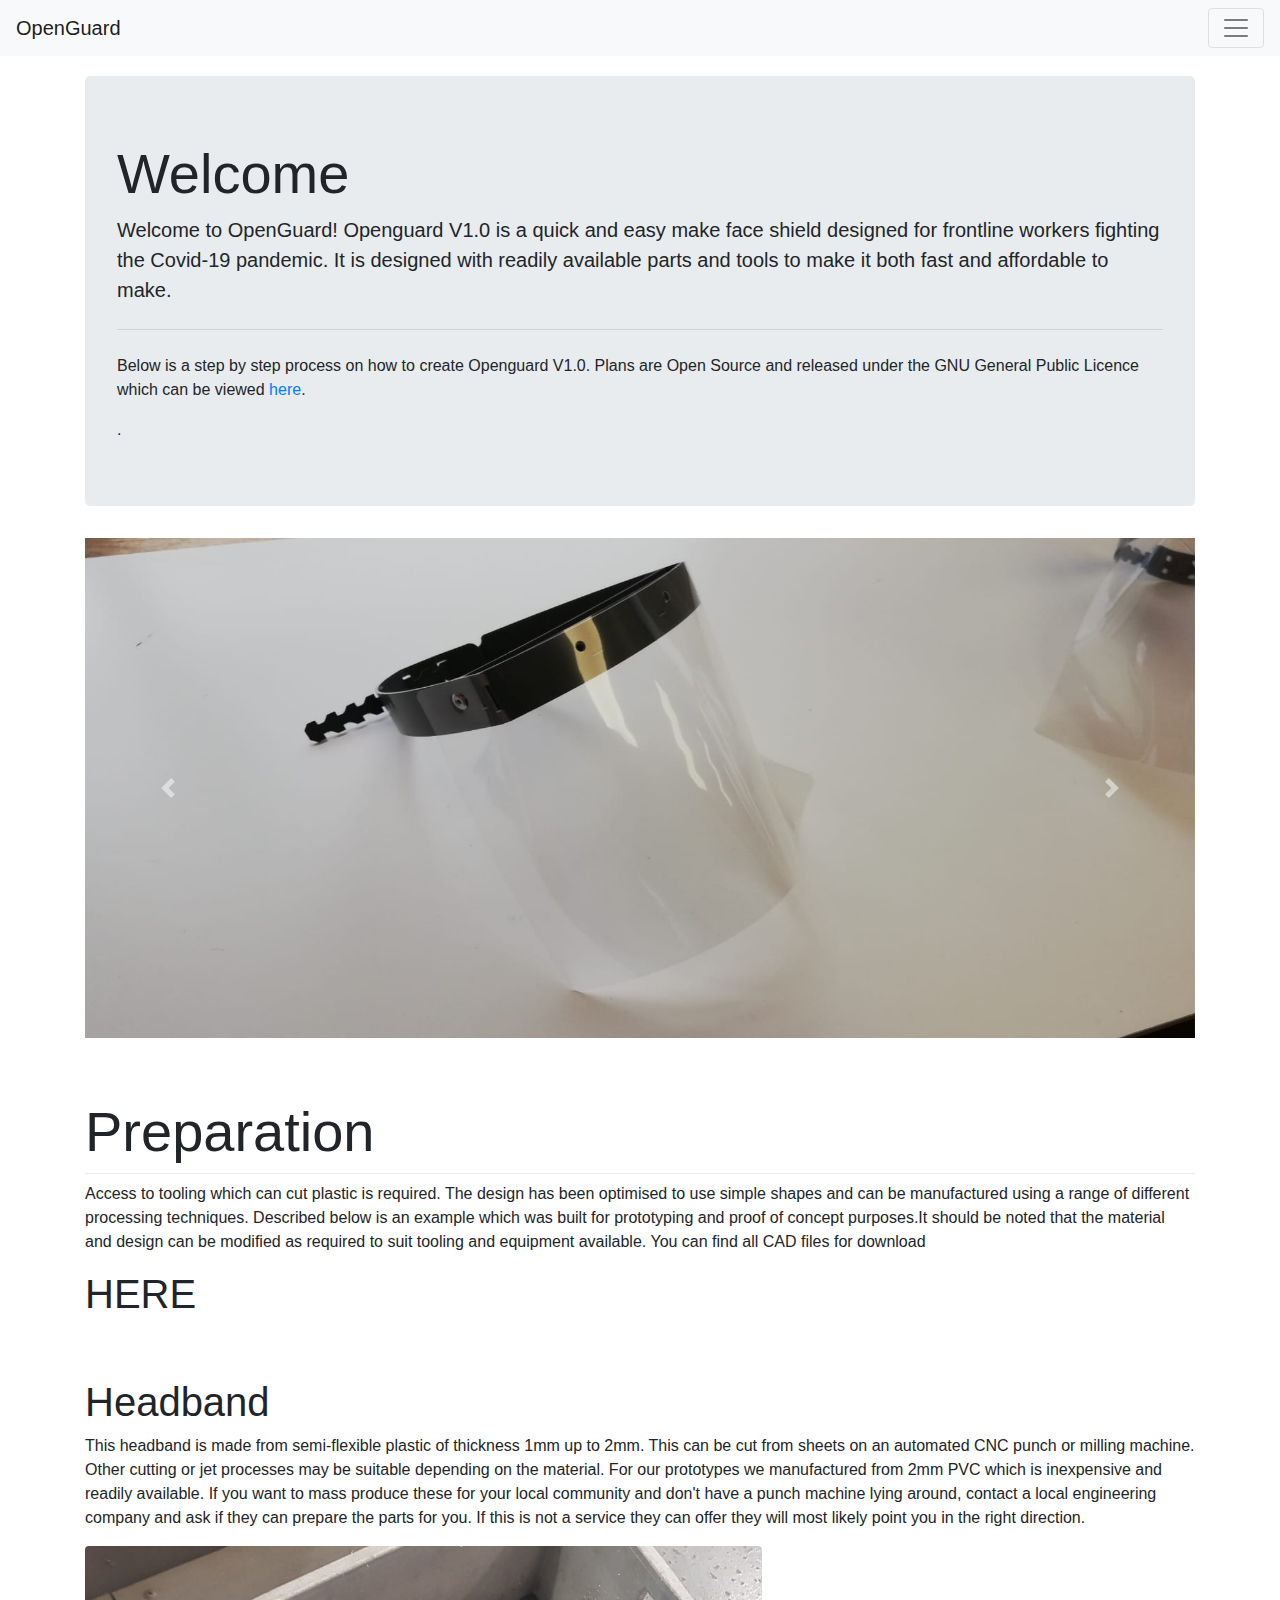
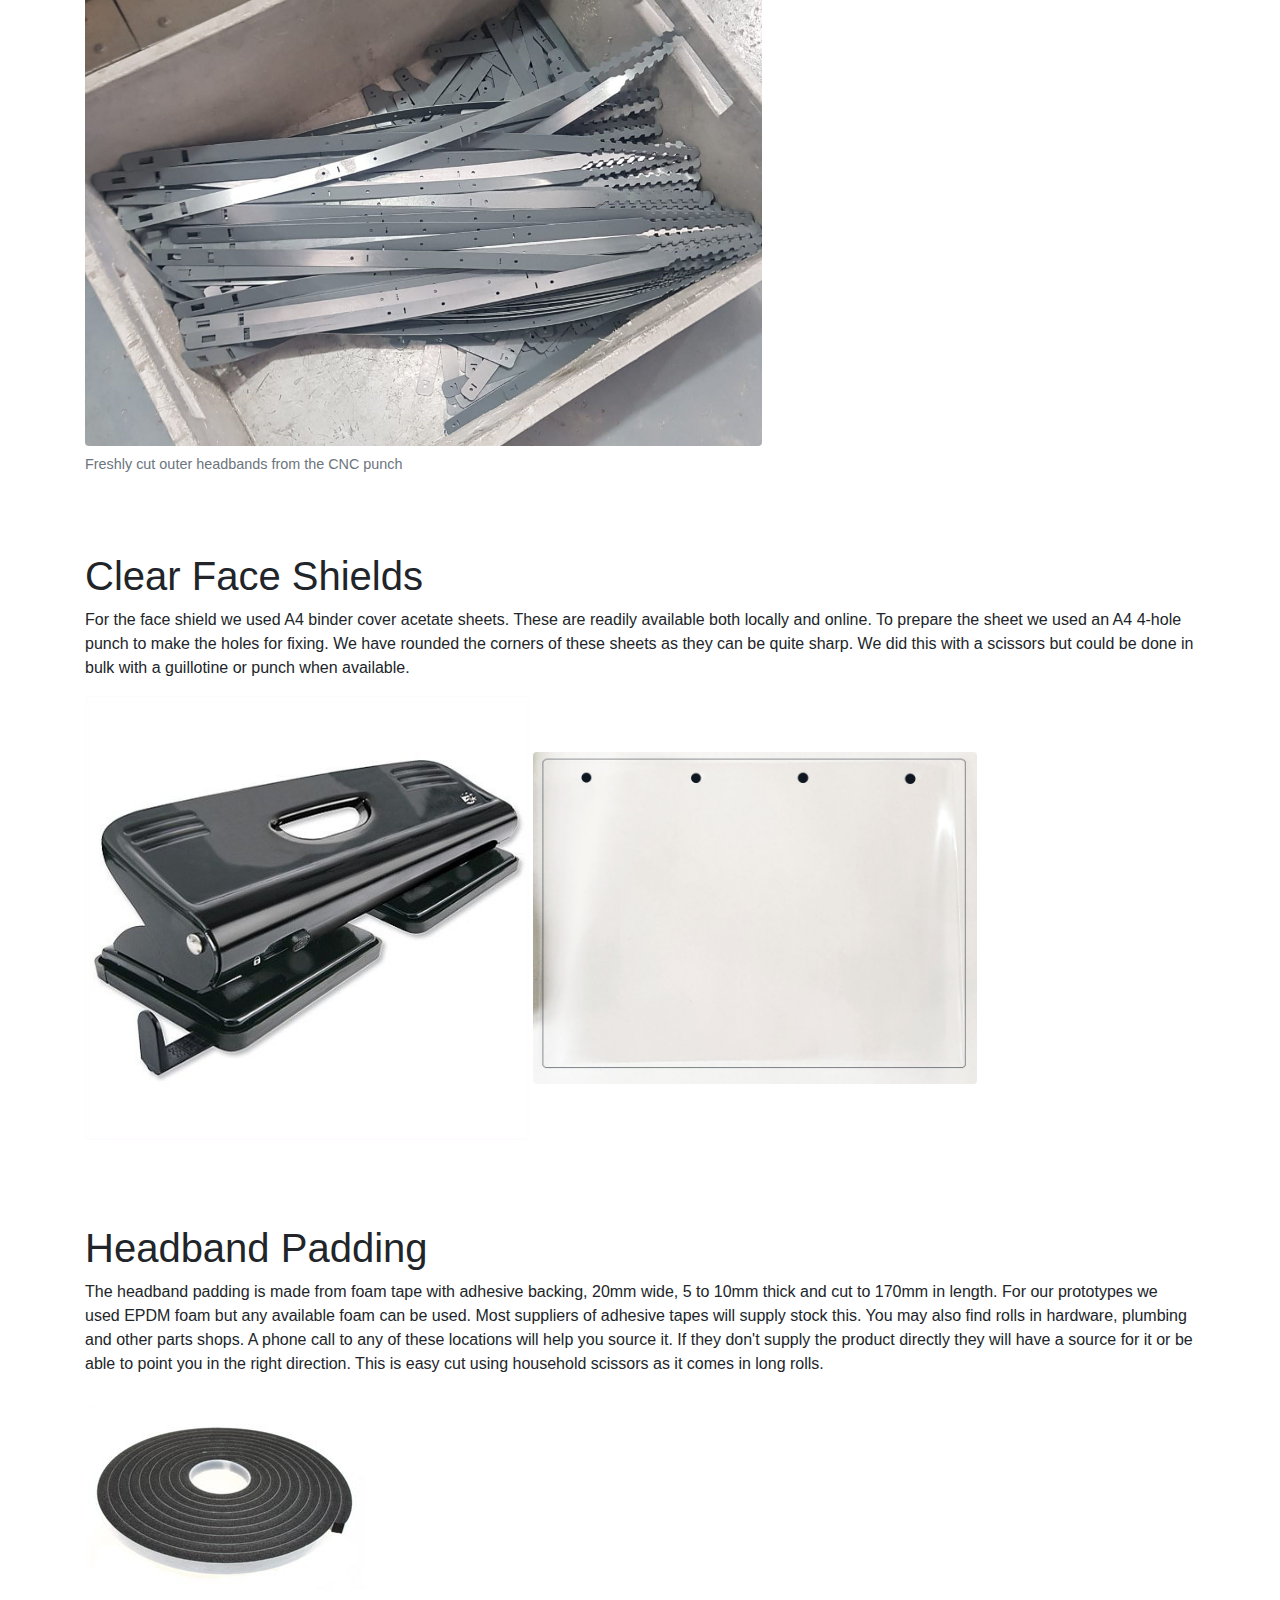
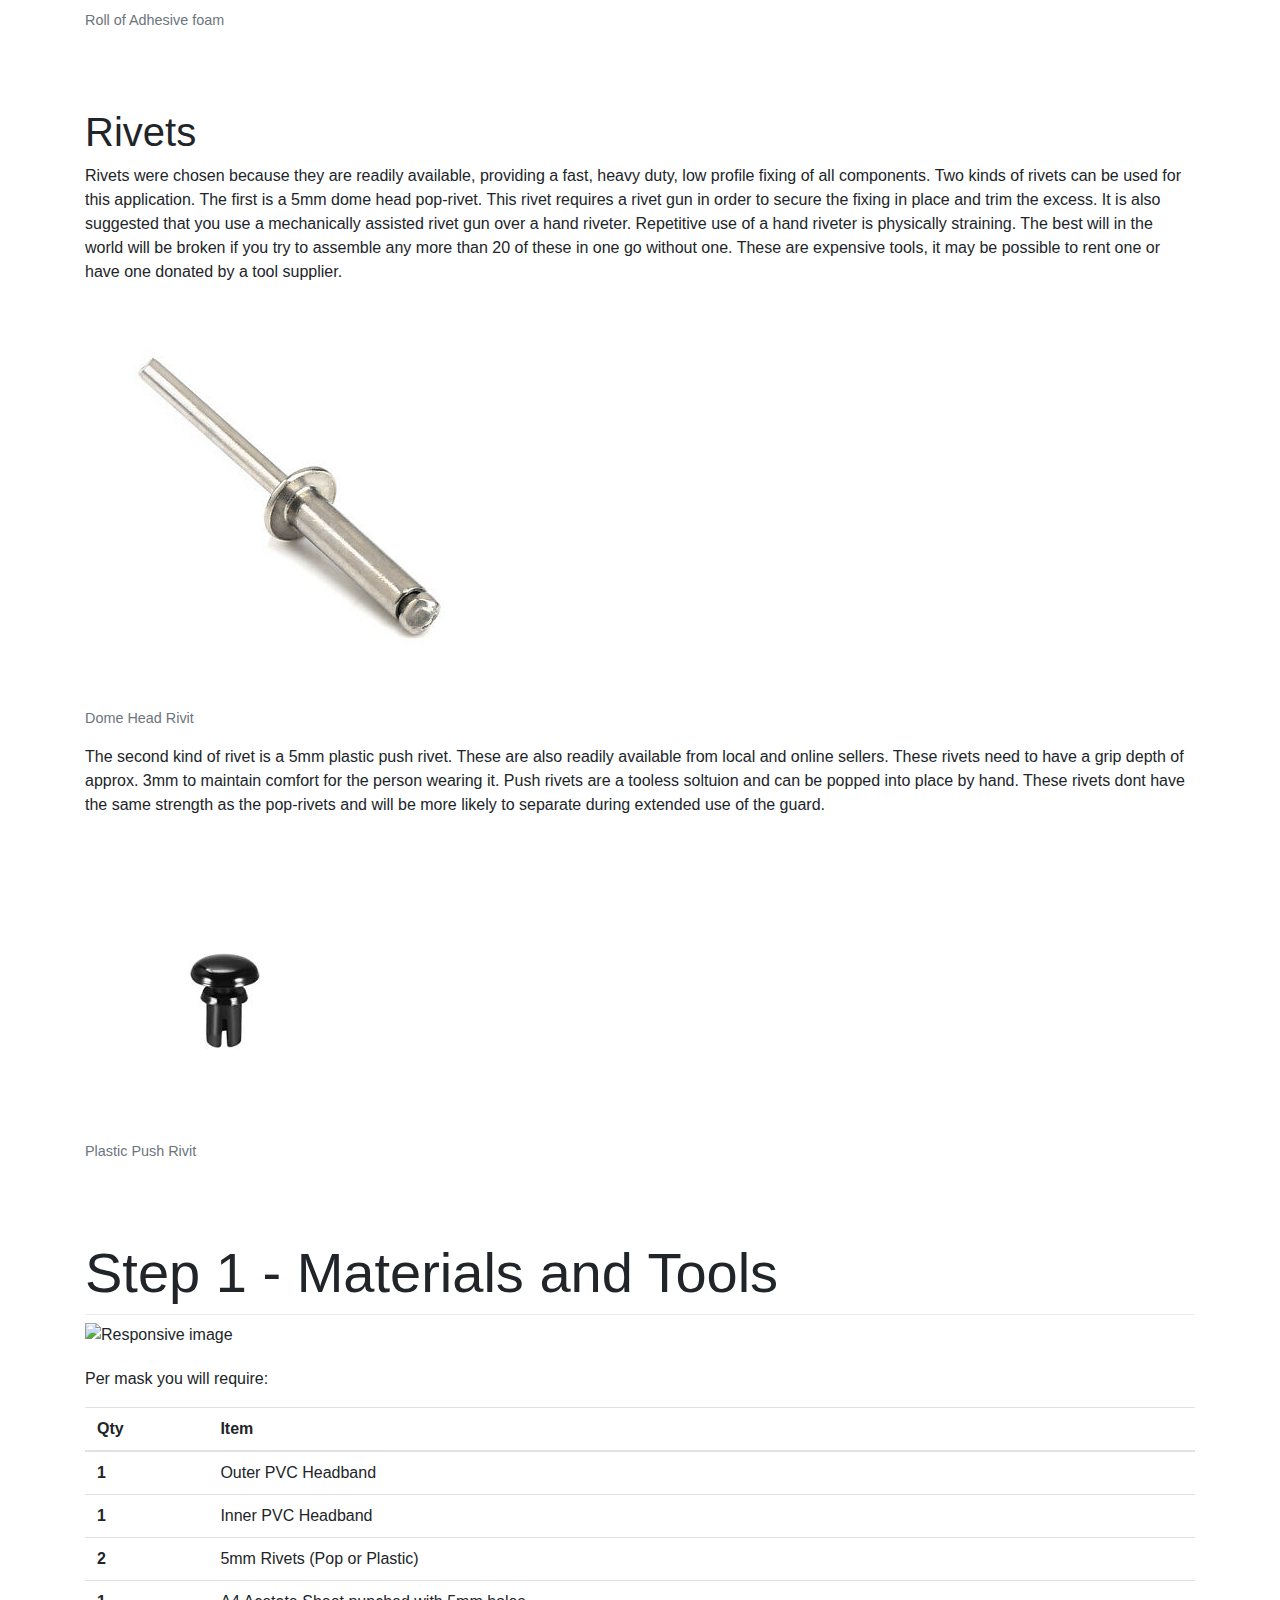
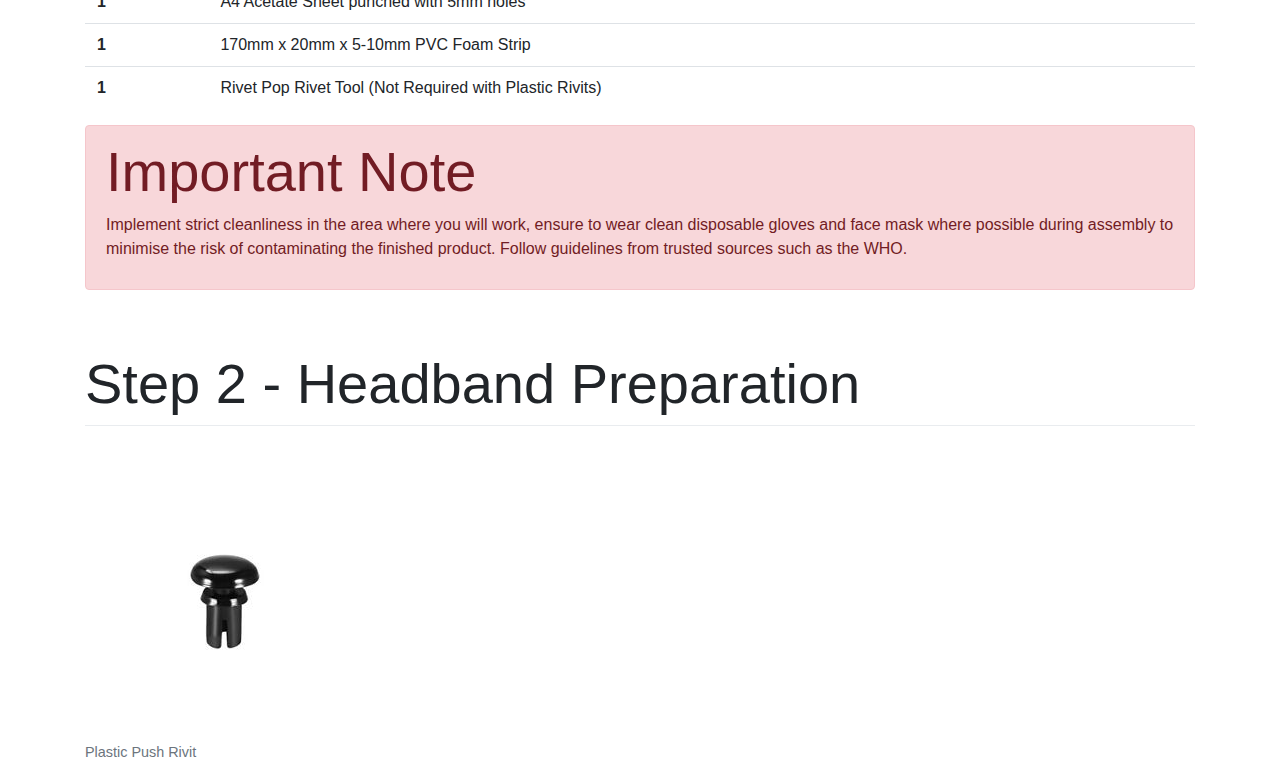
==== index.html @ 8d9a4591 "Cleanup of code and added copyright" ====
<html>

<head>
  <link rel="stylesheet" href="https://stackpath.bootstrapcdn.com/bootstrap/4.3.1/css/bootstrap.min.css"
    integrity="sha384-ggOyR0iXCbMQv3Xipma34MD+dH/1fQ784/j6cY/iJTQUOhcWr7x9JvoRxT2MZw1T" crossorigin="anonymous">
  <link rel="stylesheet" href="style.css">
  <title>OpenGuard.org - Free, No Restriction designs to assist the combat of Covid-19</title>
</head>

<body>
  <!-- NavBar -->

  <nav class="navbar navbar-light bg-light">
    <span class="navbar-brand mb-0 h1">OpenGuard</span>


    <button class="navbar-toggler" type="button" data-toggle="collapse" data-target="#navbarNavAltMarkup"
      aria-controls="navbarNavAltMarkup" aria-expanded="false" aria-label="Toggle navigation">
      <span class="navbar-toggler-icon"></span>
    </button>
    <div class="collapse navbar-collapse" id="navbarNavAltMarkup">
      <div class="navbar-nav">
        <a class="nav-item nav-link active" href="index.html">Home <span class="sr-only">(current)</span></a>
        <a class="nav-item nav-link" href="contact.html">Contact</a>
      </div>
    </div>
  </nav>

  <div class="container">
    <!-- Jumbotron -->
    <div class="jumbotron">
      <h1 class="display-4">Welcome</h1>
      <p class="lead">Welcome to OpenGuard! Openguard V1.0 is a quick and easy make face shield designed for frontline
        workers fighting the Covid-19 pandemic. It is designed with readily available parts and tools to make it both
        fast and affordable to make.
      </p>
      <hr class="my-4">
      <p>Below is a step by step process on how to create Openguard V1.0. Plans are Open Source and released under the
        GNU General Public Licence which can be viewed <a href="https://www.gnu.org/licenses/gpl-3.0.html"
          target="_blank">here</a>.</p>.
    </div>
    <div>
      <div id="carouselControls" class="carousel slide" data-ride="carousel">
        <div class="carousel-inner">
          <div class="carousel-item active">
            <img src="/images/real-1.jpeg" class="d-block w-100" alt="mask front viewed">
          </div>
          <div class="carousel-item">
            <img src="images/real-2.jpeg" class="d-block w-100" alt="mask multiple">
          </div>
          <div class="carousel-item">
            <img src="images/real-3.jpeg" class="d-block w-100" alt="mask face down">
          </div>
        </div>
        <a class="carousel-control-prev" href="#carouselControls" role="button" data-slide="prev">
          <span class="carousel-control-prev-icon" aria-hidden="true"></span>
          <span class="sr-only">Previous</span>
        </a>
        <a class="carousel-control-next" href="#carouselControls" role="button" data-slide="next">
          <span class="carousel-control-next-icon" aria-hidden="true"></span>
          <span class="sr-only">Next</span>
        </a>
      </div>
    </div>


    <div>
      <h1 class="display-4 step">Preparation</h1>
      <div class="dropdown-divider"></div>
      <p>Access to tooling which can cut plastic is required. The design has been optimised to use simple shapes and can
        be manufactured using a range of different processing techniques. Described below is an example which was built
        for prototyping and proof of concept purposes.It should be noted that the material and design can be modified as
        required to suit tooling and equipment available. You can find all CAD files for download <h1>HERE</h1>
      </p>


      <!-- PVC Headband Start -->
      <h1 class="display-5 step">Headband</h1>

      <p>This headband is made from semi-flexible plastic of thickness 1mm up to 2mm. This can be cut from sheets on an
        automated CNC punch or milling machine. Other cutting or jet processes may be suitable depending on the
        material. For our prototypes we manufactured from 2mm PVC which is inexpensive and readily available. If you
        want to mass produce these for your local community and don't have a punch machine lying around, contact a local
        engineering company and ask if they can prepare the parts for you. If this is not a service they can offer they
        will most likely point you in the right direction.</p>


      <figure class="figure">
        <img src="images/image6.jpg" class="figure-img img-fluid rounded"
          alt="Freshly cut outer headbands from the CNC punch">
        <figcaption class="figure-caption">Freshly cut outer headbands from the CNC punch</figcaption>
      </figure>
      <!-- PVC Headband End -->

      <!-- Face Shields -->
      <h1 class="display-5 step">Clear Face Shields</h1>

      <p>For the face shield we used A4 binder cover acetate sheets. These are readily available both locally and
        online. To prepare the sheet we used an A4 4-hole punch to make the holes for fixing. We have rounded the
        corners of these sheets as they can be quite sharp. We did this with a scissors but could be done in bulk with a
        guillotine or punch when available.</p>


      <figure class="figure">
        <img src="images/image14.jpg" class="figure-img img-fluid rounded img-shrink"
          alt="Freshly cut outer headbands from the CNC punch">
        <img src="images/image5.jpg" class="figure-img img-fluid img-shrink rounded">
        <figcaption class="figure-caption"></figcaption>
      </figure>

      <!-- Face Shelds End -->

      <!-- Headband Padding Start-->
      <h1 class="display-5 step">Headband Padding</h1>

      <p>The headband padding is made from foam tape with adhesive backing, 20mm wide, 5 to 10mm thick and cut to 170mm
        in length. For our prototypes we used EPDM foam but any available foam can be used. Most suppliers of adhesive
        tapes will supply stock this. You may also find rolls in hardware, plumbing and other parts shops. A phone call
        to any of these locations will help you source it. If they don't supply the product directly they will have a
        source for it or be able to point you in the right direction. This is easy cut using household scissors as it
        comes in long rolls.
      </p>


      <figure class="figure">
        <img src="images/image8.jpg" class="figure-img img-fluid rounded" alt="Sample roll of foam">
        <figcaption class="figure-caption">Roll of Adhesive foam</figcaption>
      </figure>


      <!-- Headband Paddding End -->

      <!-- Rivet Start -->
      <h1 class="display-5 step">Rivets</h1>

      <p>Rivets were chosen because they are readily available, providing a fast, heavy duty, low profile fixing of all
        components. Two kinds of rivets can be used for this application. The first is a 5mm dome head pop-rivet. This
        rivet requires a rivet gun in order to secure the fixing in place and trim the excess. It is also suggested that
        you use a mechanically assisted rivet gun over a hand riveter. Repetitive use of a hand riveter is physically
        straining. The best will in the world will be broken if you try to assemble any more than 20 of these in one go
        without one. These are expensive tools, it may be possible to rent one or have one donated by a tool supplier.
      </p>


      <figure class="figure">
        <img src="images/image13.png" class="figure-img img-fluid rounded" alt="Dome Head Rivit">
        <figcaption class="figure-caption">Dome Head Rivit</figcaption>
      </figure>

      <p>The second kind of rivet is a 5mm plastic push rivet. These are also readily available from local and online
        sellers. These rivets need to have a grip depth of approx. 3mm to maintain comfort for the person wearing it.
        Push rivets are a tooless soltuion and can be popped into place by hand. These rivets dont have the same
        strength as the pop-rivets and will be more likely to separate during extended use of the guard.
      </p>

      <figure class="figure">
        <img src="images/image11.png" class="figure-img img-fluid rounded" alt="Plastic Push Rivit">
        <figcaption class="figure-caption">Plastic Push Rivit</figcaption>
      </figure>

      <!-- Rivit End -->
    </div>

    <!-- Step 1 - Material Start -->
    <div>
      <h1 class=" display-4 step">Step 1 - Materials and Tools</h1>


      <div class="dropdown-divider"></div>
      <img src="/images/image15.png" class="img-fluid" style="padding-bottom: 20px;" alt="Responsive image">
      <p>Per mask you will require:</p>
      <table class="table">
        <thead>
          <tr>
            <th scope="col">Qty</th>
            <th scope="col">Item</th>
          </tr>
        </thead>
        <tbody>
          <tr>
            <th scope="row">1</th>
            <td>Outer PVC Headband</td>
          </tr>
          <tr>
            <th scope="row">1</th>
            <td>Inner PVC Headband</td>
          </tr>
          <tr>
            <th scope="row">2</th>
            <td>5mm Rivets (Pop or Plastic)</td>
          </tr>
          <tr>
            <th scope="row">1</th>
            <td>A4 Acetate Sheet punched with 5mm holes</td>
          </tr>
          <tr>
            <th scope="row">1</th>
            <td>170mm x 20mm x 5-10mm PVC Foam Strip</td>
          </tr>
          <tr>
            <th scope="row">1</th>
            <td>Rivet Pop Rivet Tool (Not Required with Plastic Rivits)</td>
          </tr>
        </tbody>
      </table>
    </div>

    <div class="alert alert-danger" role="alert">
      <h1 class="display-4">Important Note</h1>
      <p>Implement strict cleanliness in the area where you will work, ensure to wear clean disposable gloves and face
        mask where possible during assembly to minimise the risk of contaminating the finished product. Follow
        guidelines from trusted sources such as the WHO.</p>
    </div>
    <!-- Step 1 - Material End -->


    <!-- Step 2 Start -->
    <div>
      <h1 class="display-4 step">Step 2 - Headband Preparation</h1>

      <div class="dropdown-divider"></div>

      <figure class="figure">
        <img src="images/image11.png" class="figure-img img-fluid rounded" alt="Plastic Push Rivit">
        <figcaption class="figure-caption">Plastic Push Rivit</figcaption>
      </figure>



    </div>


  </div>

  <!-- Step 2 end -->




</body>

<script src="https://code.jquery.com/jquery-3.4.1.slim.min.js"
  integrity="sha384-J6qa4849blE2+poT4WnyKhv5vZF5SrPo0iEjwBvKU7imGFAV0wwj1yYfoRSJoZ+n" crossorigin="anonymous"></script>
<script src="https://cdn.jsdelivr.net/npm/popper.js@1.16.0/dist/umd/popper.min.js"
  integrity="sha384-Q6E9RHvbIyZFJoft+2mJbHaEWldlvI9IOYy5n3zV9zzTtmI3UksdQRVvoxMfooAo" crossorigin="anonymous"></script>
<script src="https://stackpath.bootstrapcdn.com/bootstrap/4.4.1/js/bootstrap.min.js"
  integrity="sha384-wfSDF2E50Y2D1uUdj0O3uMBJnjuUD4Ih7YwaYd1iqfktj0Uod8GCExl3Og8ifwB6" crossorigin="anonymous"></script>

</html>
---- style.css ----
.navbar {
    margin-bottom: 20px;
}


.step{
    margin-top: 60px;
}


img{
    max-height: 500px;
}

.img-shrink{
    max-width: 40%;
}
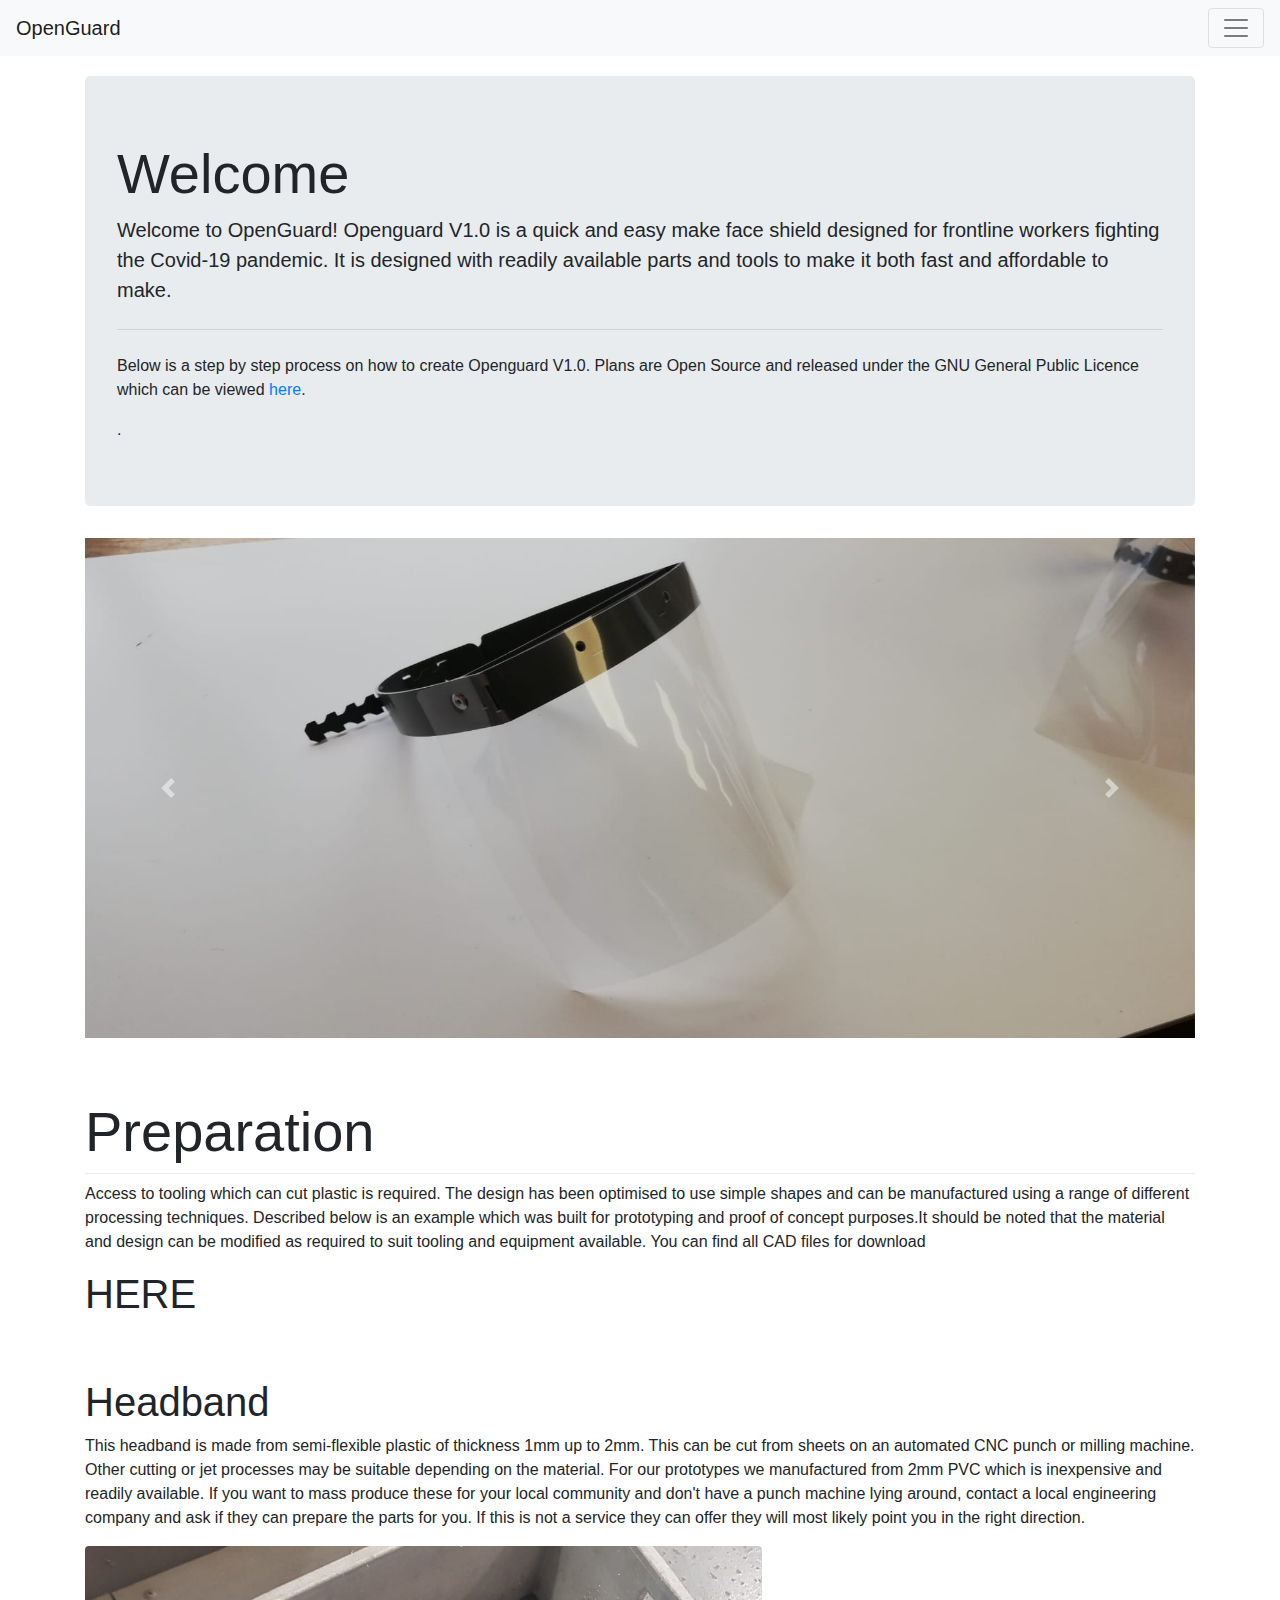
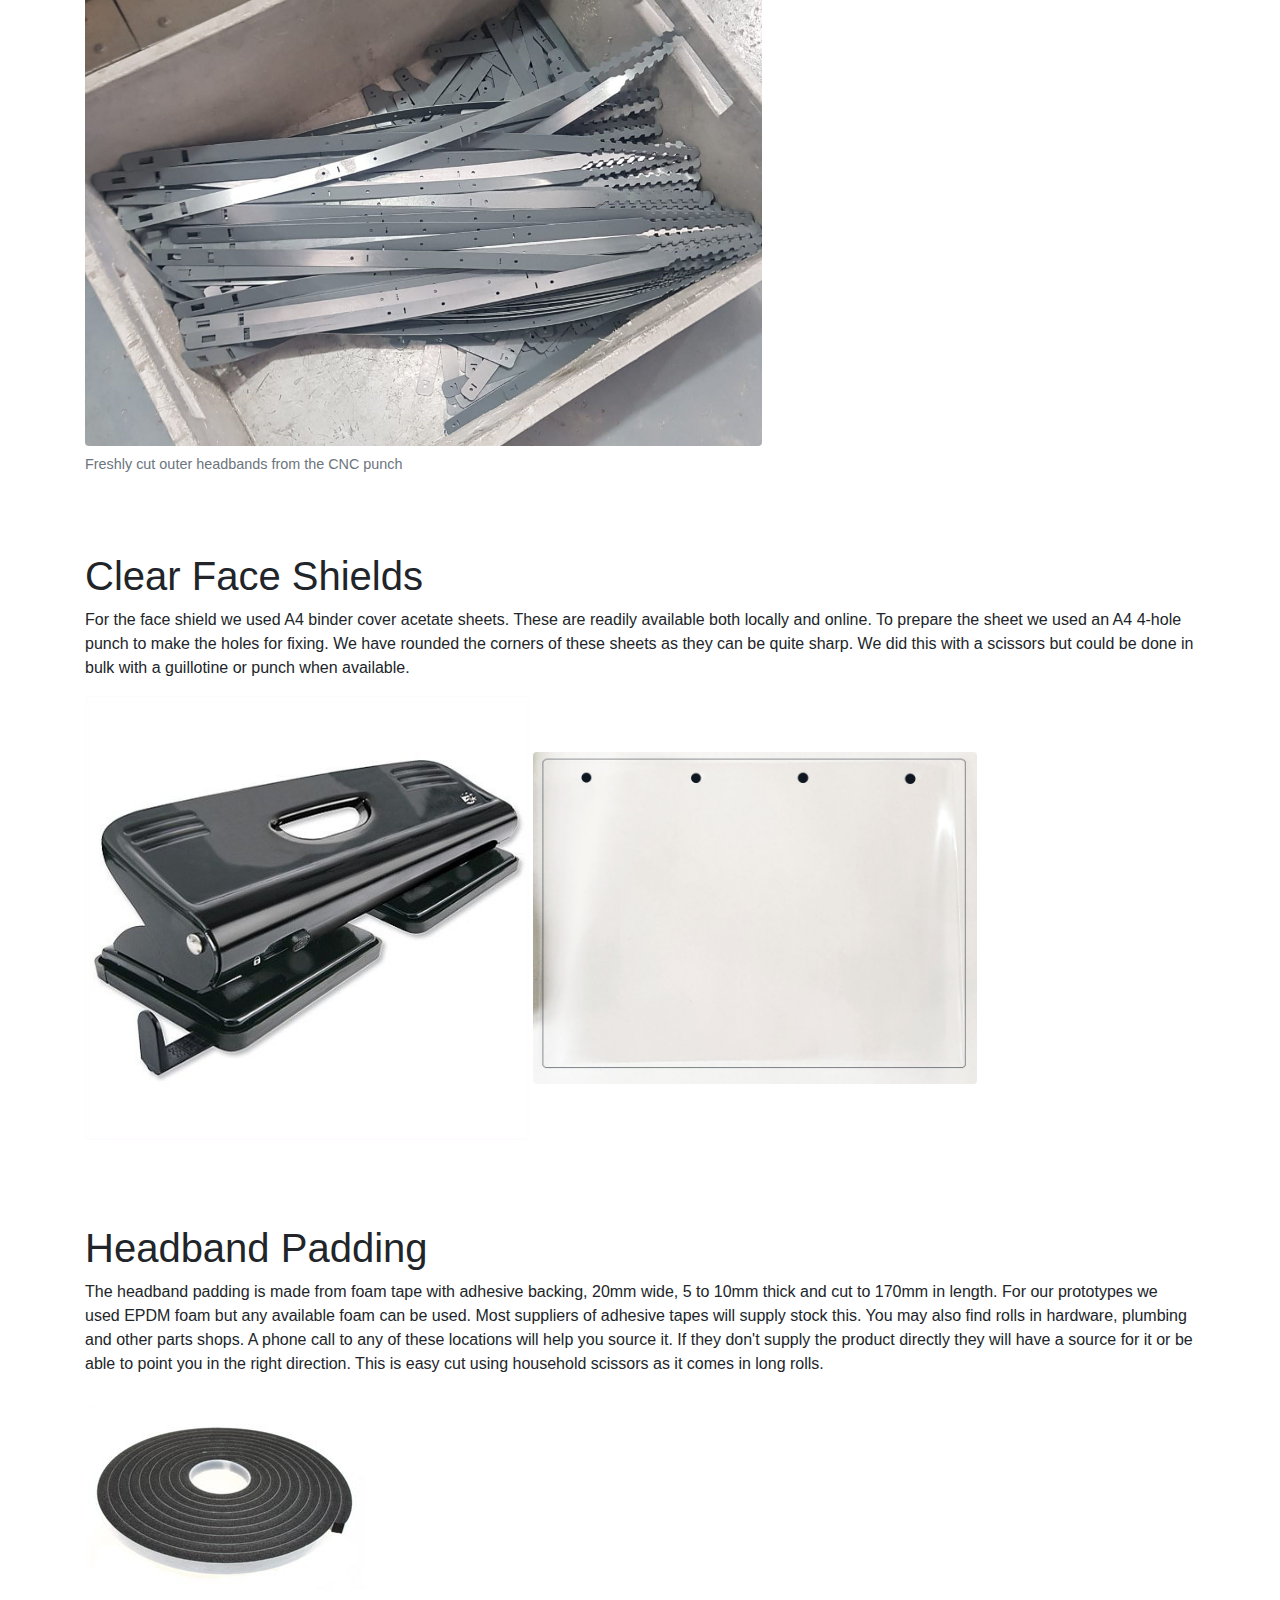
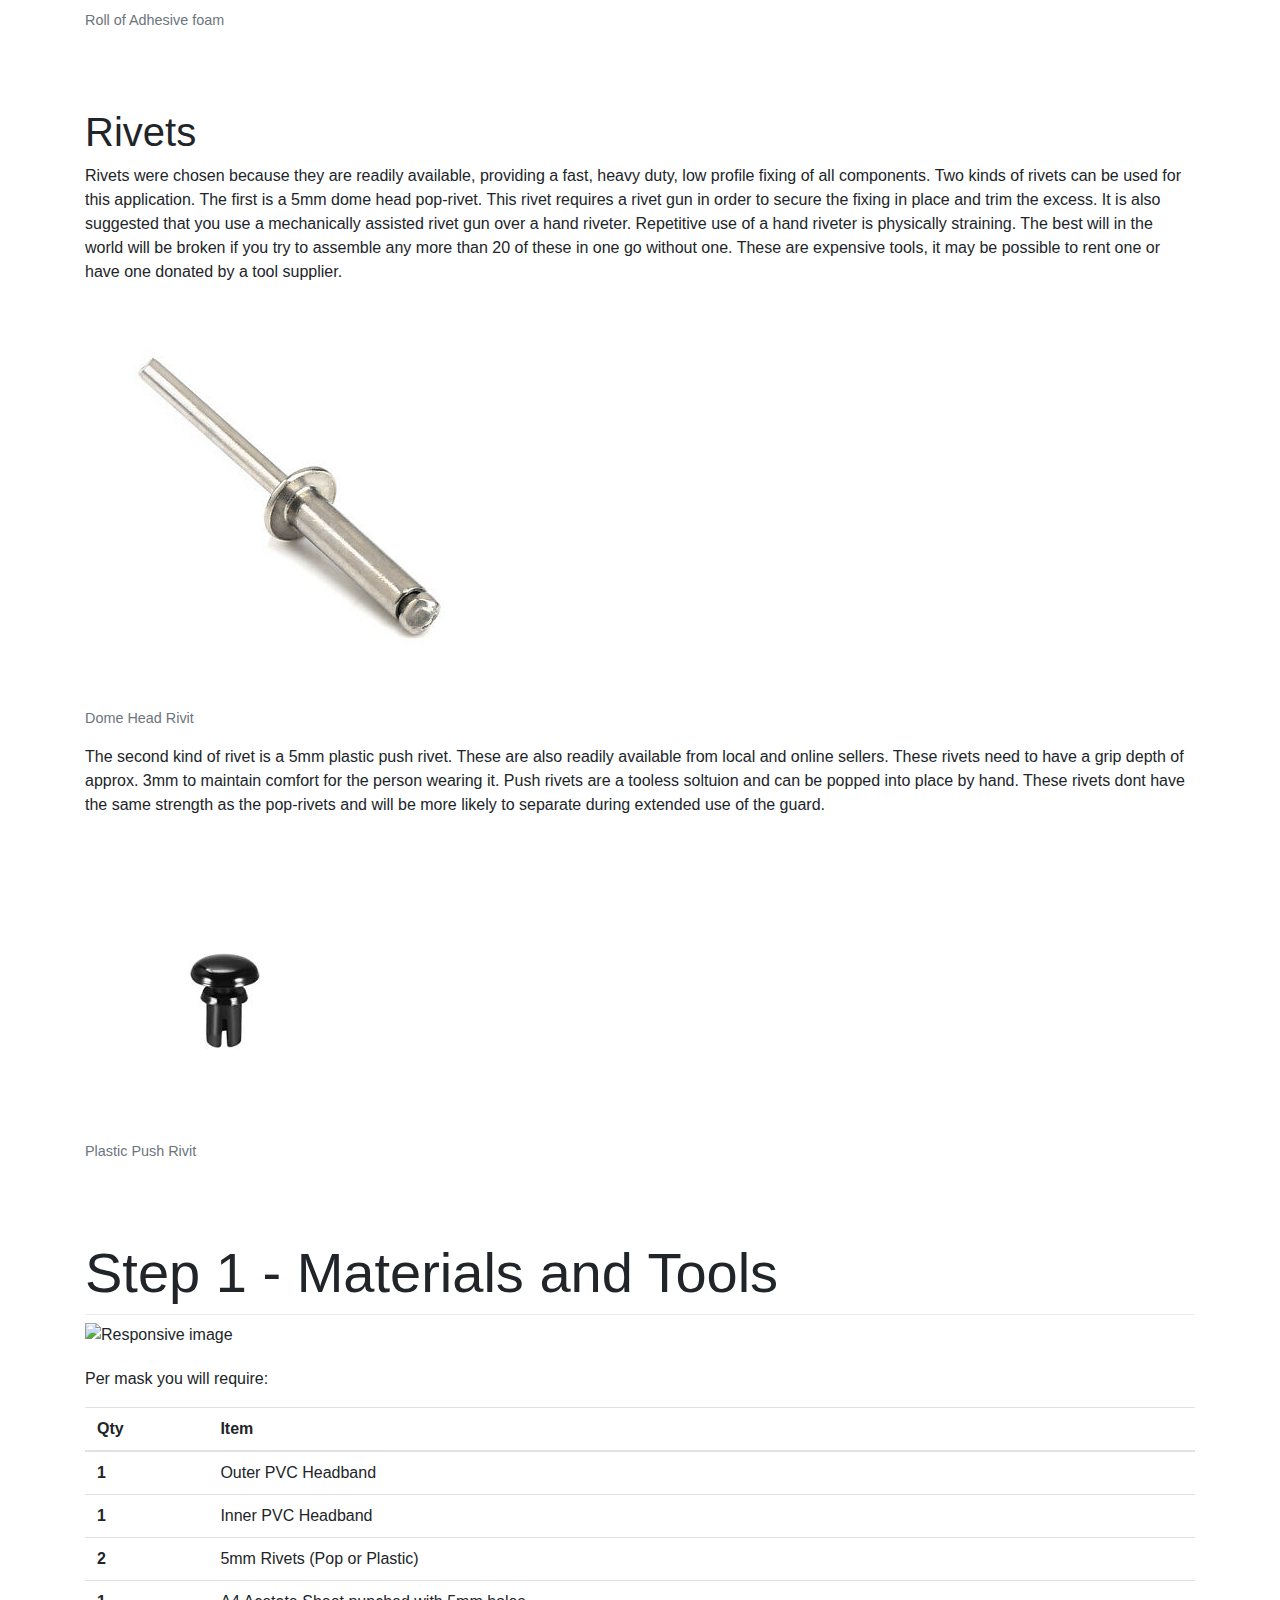
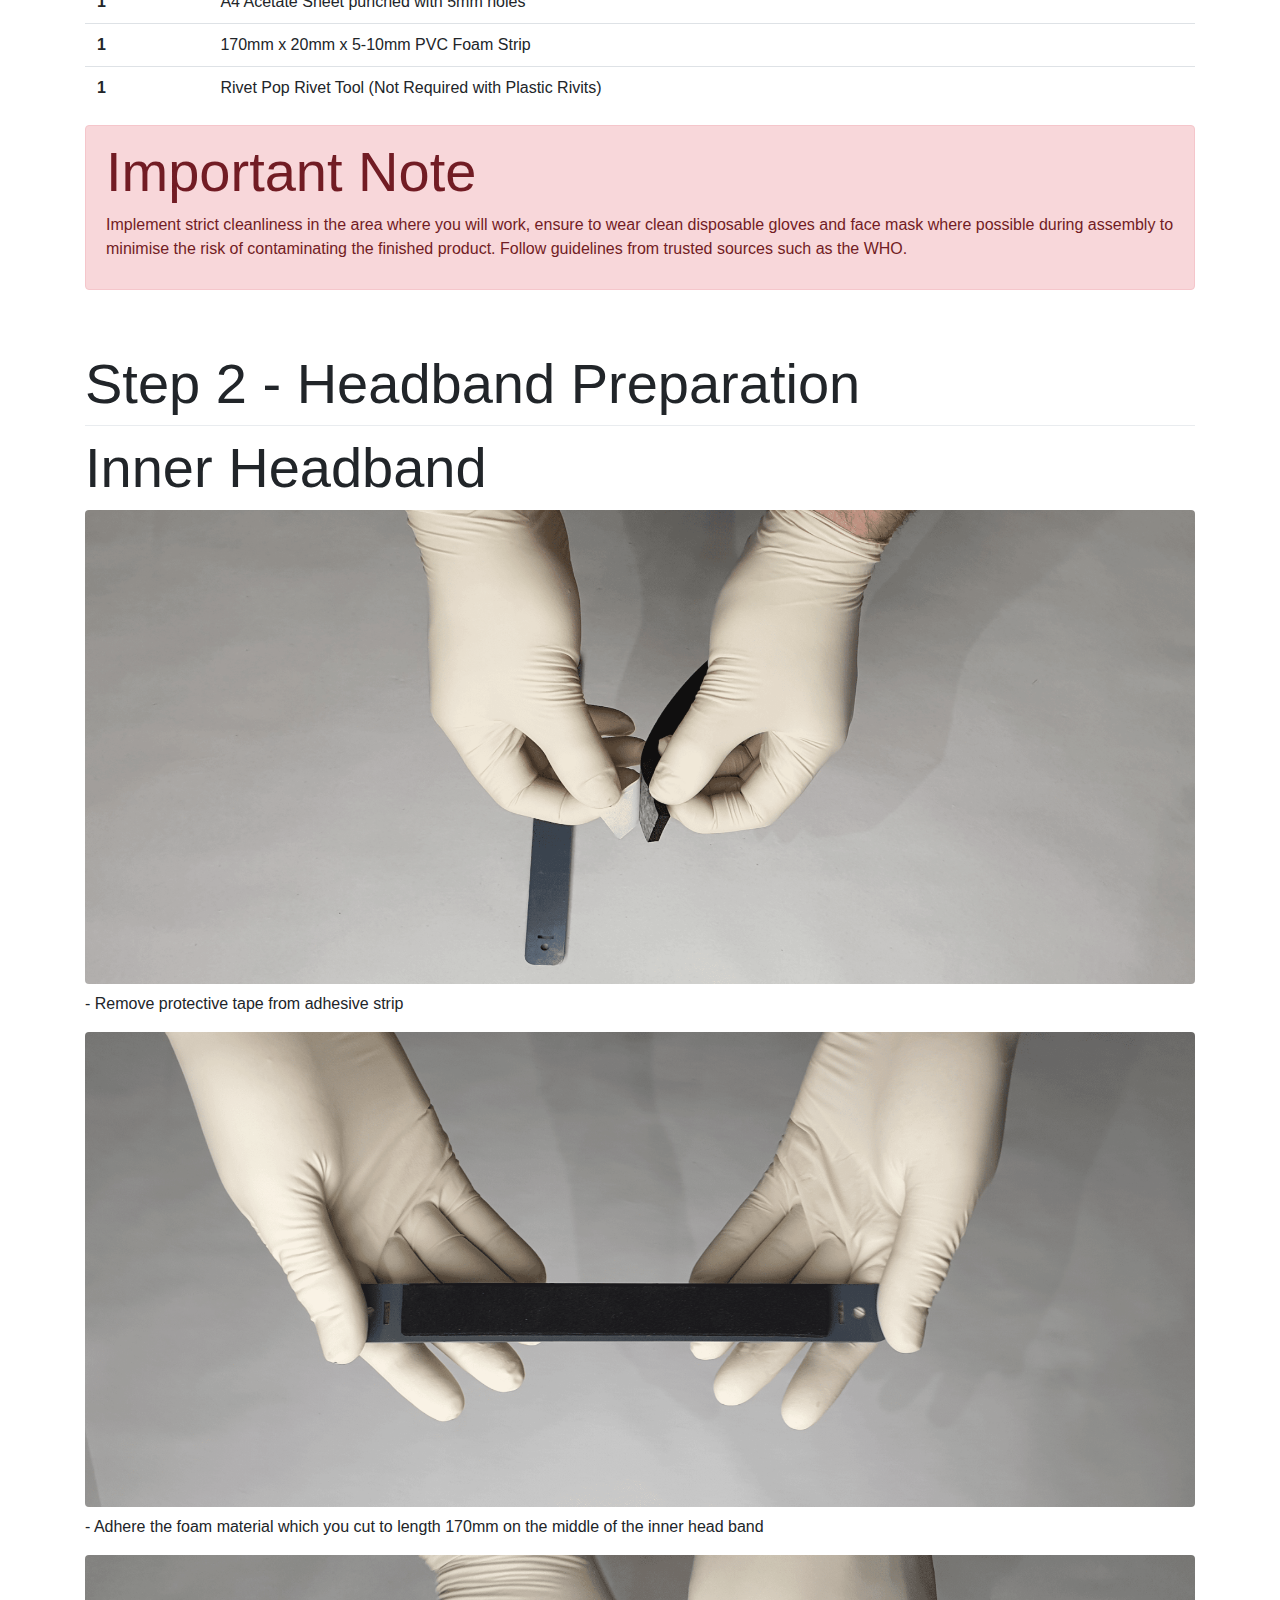
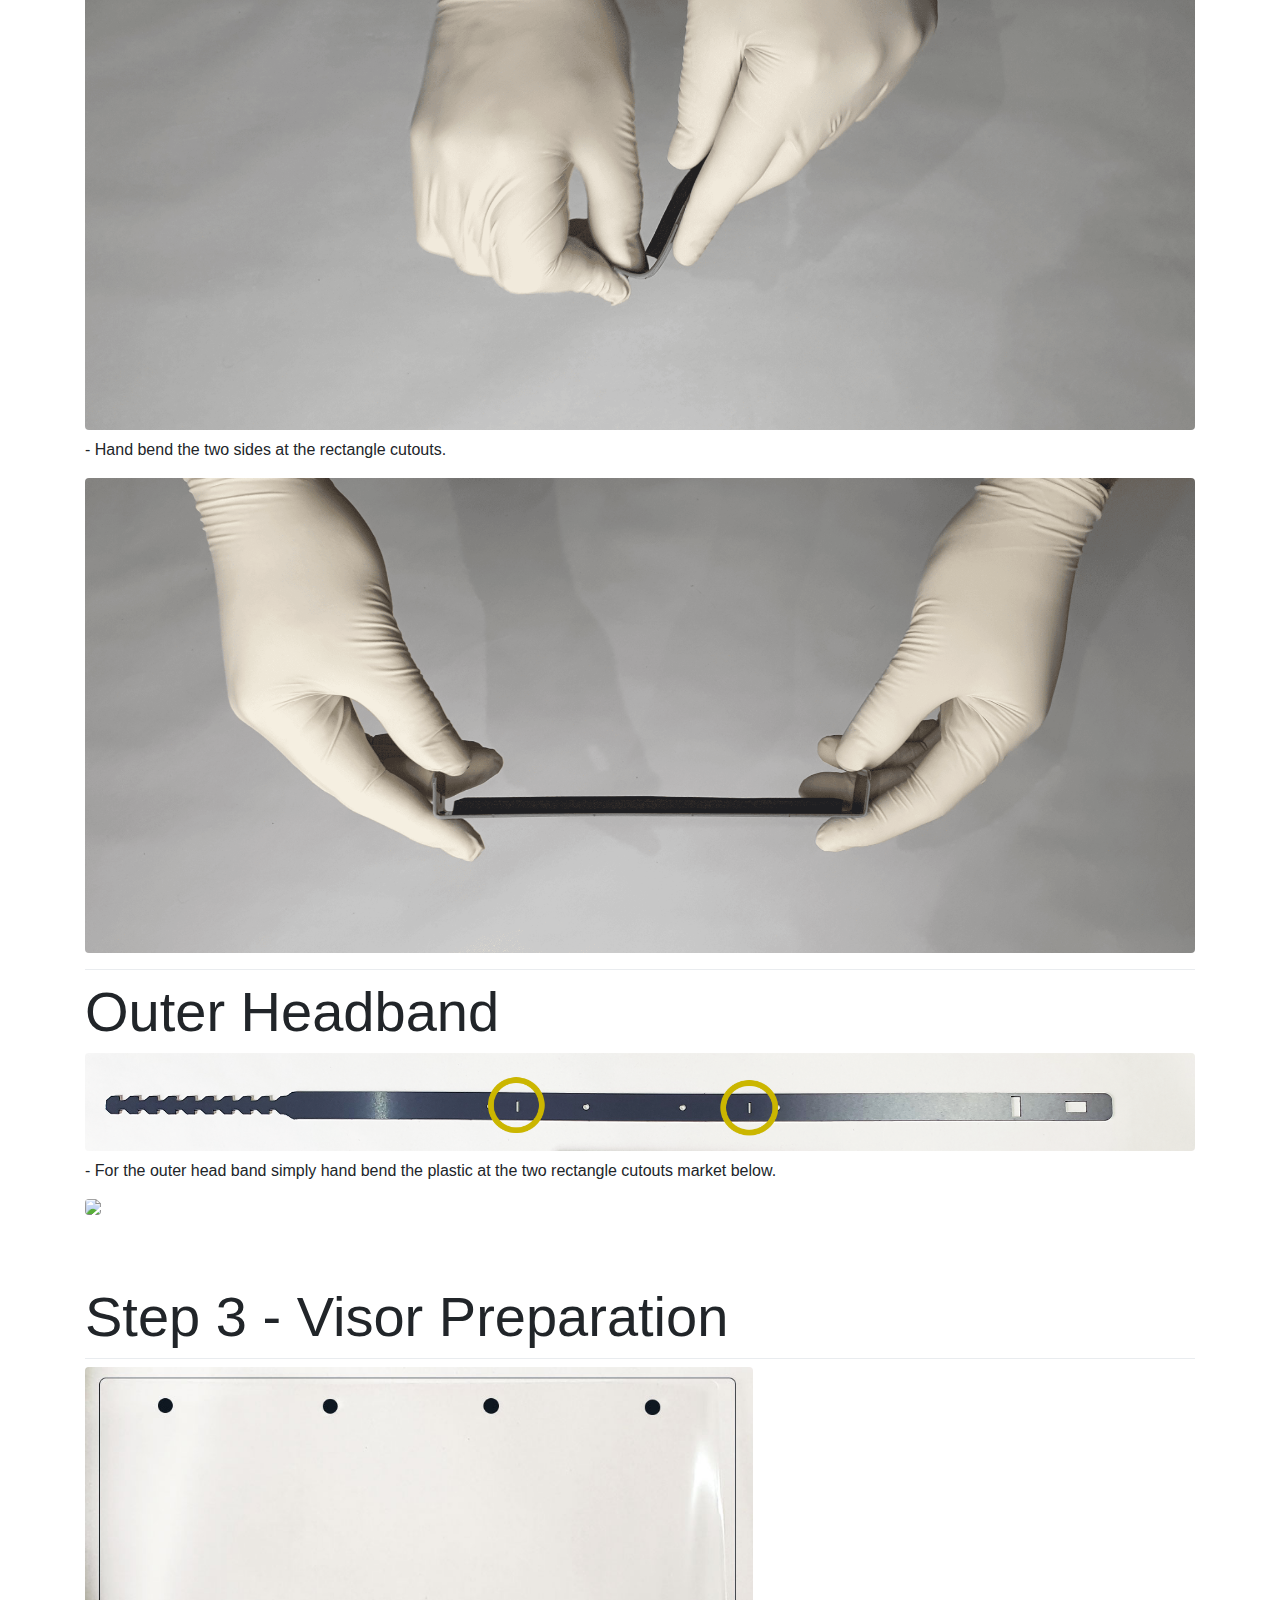
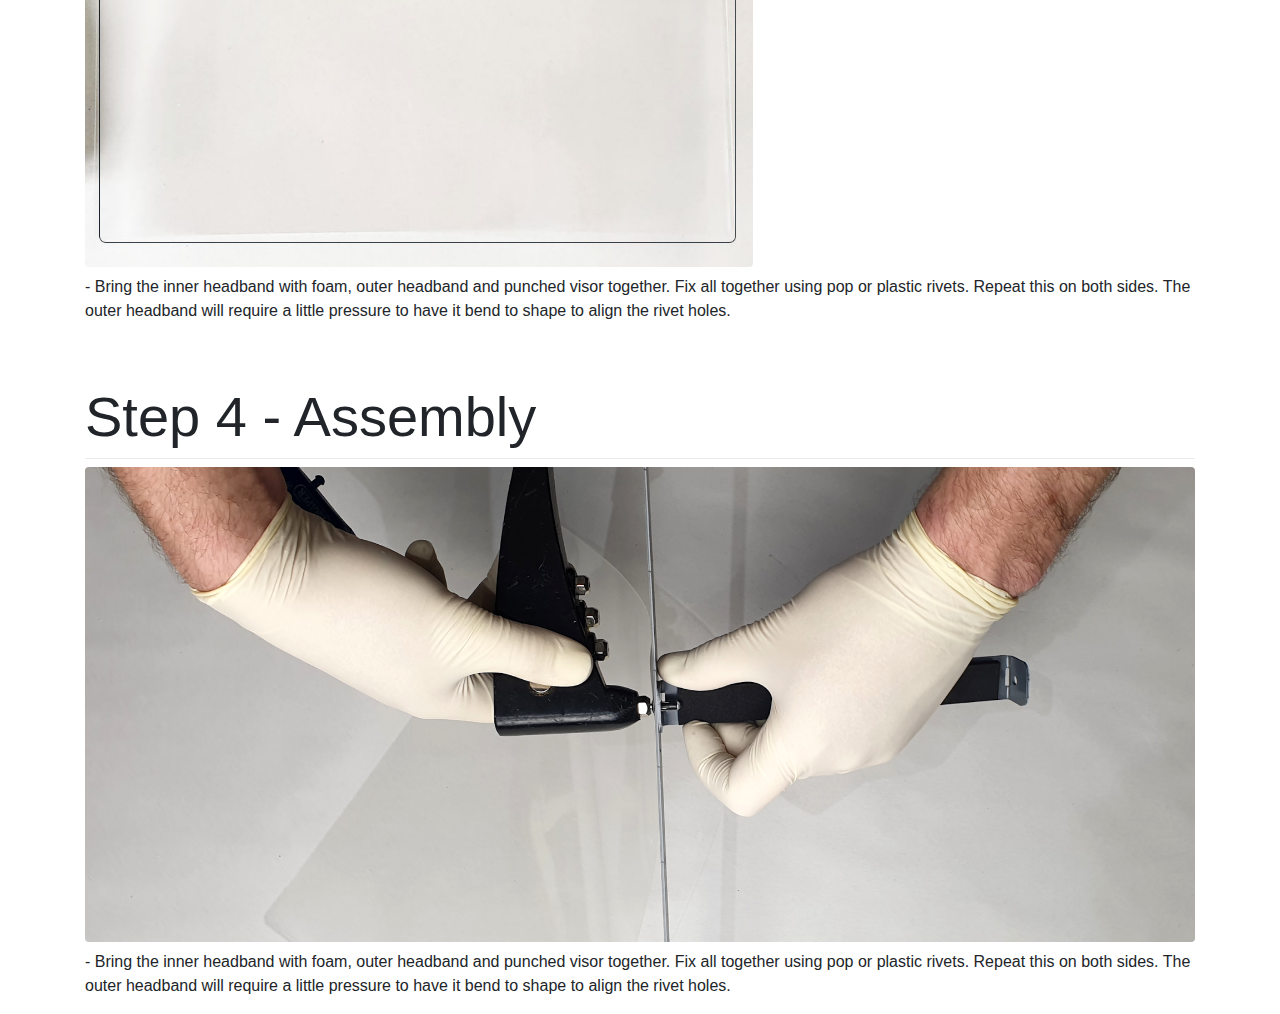
==== commit 79d8df28: "added more steps and added commenting" ====
--- a/index.html
+++ b/index.html
@@ -1,4 +1,16 @@
 <html>
+
+<!-- [ ] Readme -->
+<!-- [ ] Step 2 -->
+<!-- [ ] Step 3 -->
+<!-- [ ] Step 4 -->
+<!-- [ ] CDN for Files -->
+<!-- [ ] Auto Deploy -->
+<!-- [ ] Mobile Friendly -->
+<!-- [ ] 3D File Viewer - May need a better framework -->
+<!-- [ ] Test Contact Form -->
+
+
 
 <head>
   <link rel="stylesheet" href="https://stackpath.bootstrapcdn.com/bootstrap/4.3.1/css/bootstrap.min.css"
@@ -219,21 +231,60 @@
       <h1 class="display-4 step">Step 2 - Headband Preparation</h1>
 
       <div class="dropdown-divider"></div>
-
-      <figure class="figure">
-        <img src="images/image11.png" class="figure-img img-fluid rounded" alt="Plastic Push Rivit">
-        <figcaption class="figure-caption">Plastic Push Rivit</figcaption>
-      </figure>
-
-
-
-    </div>
+      <h1 class="display-4">Inner Headband</h1>
+
+      <img src="images/image10.png" class="figure-img img-fluid rounded">
+      <p>- Remove protective tape from adhesive strip</p>
+
+      <img src="images/image12.png" class="figure-img img-fluid rounded">
+      <p>- Adhere the foam material which you cut to length 170mm on the middle of the inner head band</p>
+
+      <img src="images/image7.png" class="figure-img img-fluid rounded">
+      <p>- Hand bend the two sides at the rectangle cutouts.</p>
+      <img src="images/image2.png" class="figure-img img-fluid rounded">
+      <div class="dropdown-divider"></div>
+
+      <h1 class="display-4">Outer Headband</h1>
+
+      <img src="images/image16.png" class="figure-img img-fluid rounded">
+      <p>- For the outer head band simply hand bend the plastic at the two rectangle cutouts market below. </p>
+      <img src="images/image17.png" class="figure-img img-fluid rounded">
+    </div>
+
+
+    <!-- Step 2 end -->
+    <!-- Step 3 Start-->
+    <div>
+      <h1 class="display-4 step">Step 3 - Visor Preparation</h1>
+
+      <div class="dropdown-divider"></div>
+
+      <img src="images/image5.jpg" class="figure-img img-fluid rounded">
+      <p>- Bring the inner headband with foam, outer headband and punched visor together. Fix all together using pop or
+        plastic rivets. Repeat this on both sides. The outer headband will require a little pressure to have it bend to
+        shape to align the rivet holes.
+      </p>
+
+    </div>
+
+    <!-- Step 3 End -->
+    <div>
+      <h1 class="display-4 step">Step 4 - Assembly</h1>
+
+      <div class="dropdown-divider"></div>
+
+      <img src="images/image1.png" class="figure-img img-fluid rounded">
+      <p>- Bring the inner headband with foam, outer headband and punched visor together. Fix all together using pop or
+        plastic rivets. Repeat this on both sides. The outer headband will require a little pressure to have it bend to
+        shape to align the rivet holes.
+      </p>
+
+    </div>
+    <!-- Step 4 Start -->
 
 
   </div>
-
-  <!-- Step 2 end -->
-
+  </div>
 
 
 
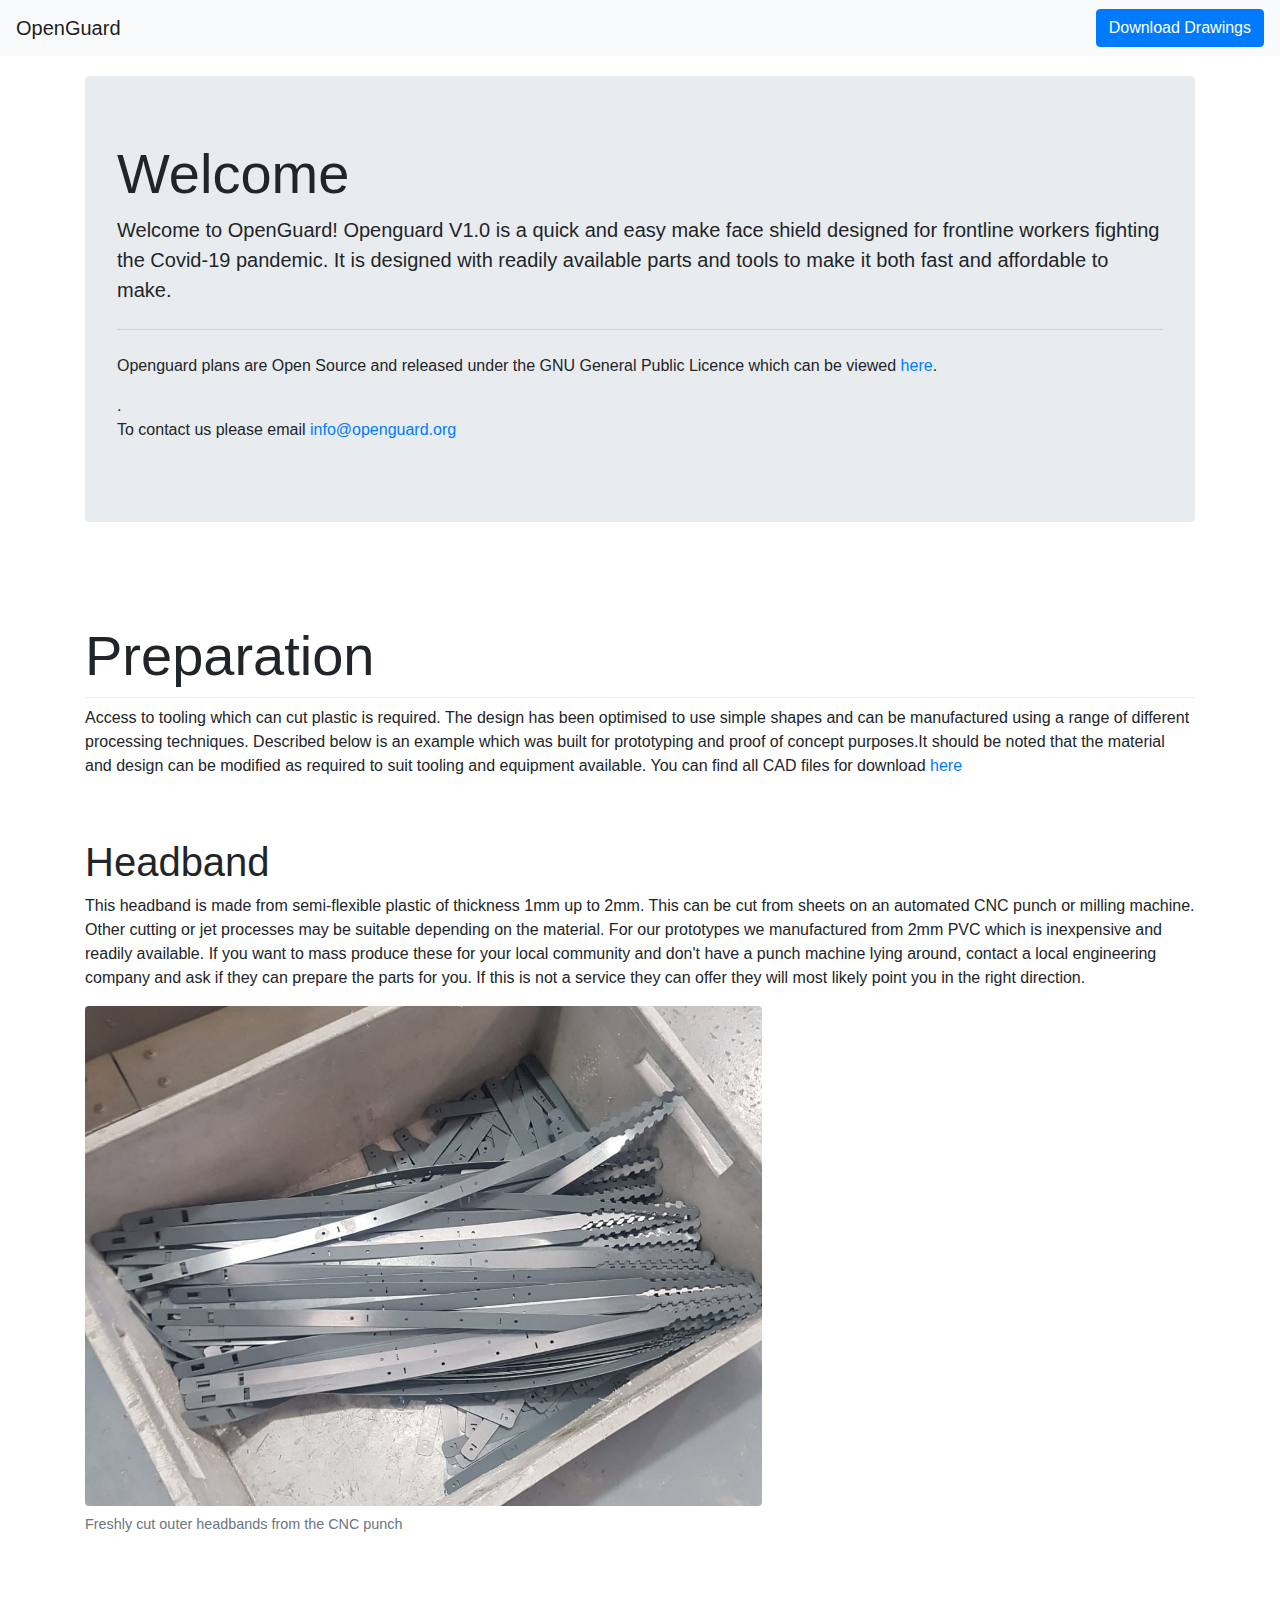
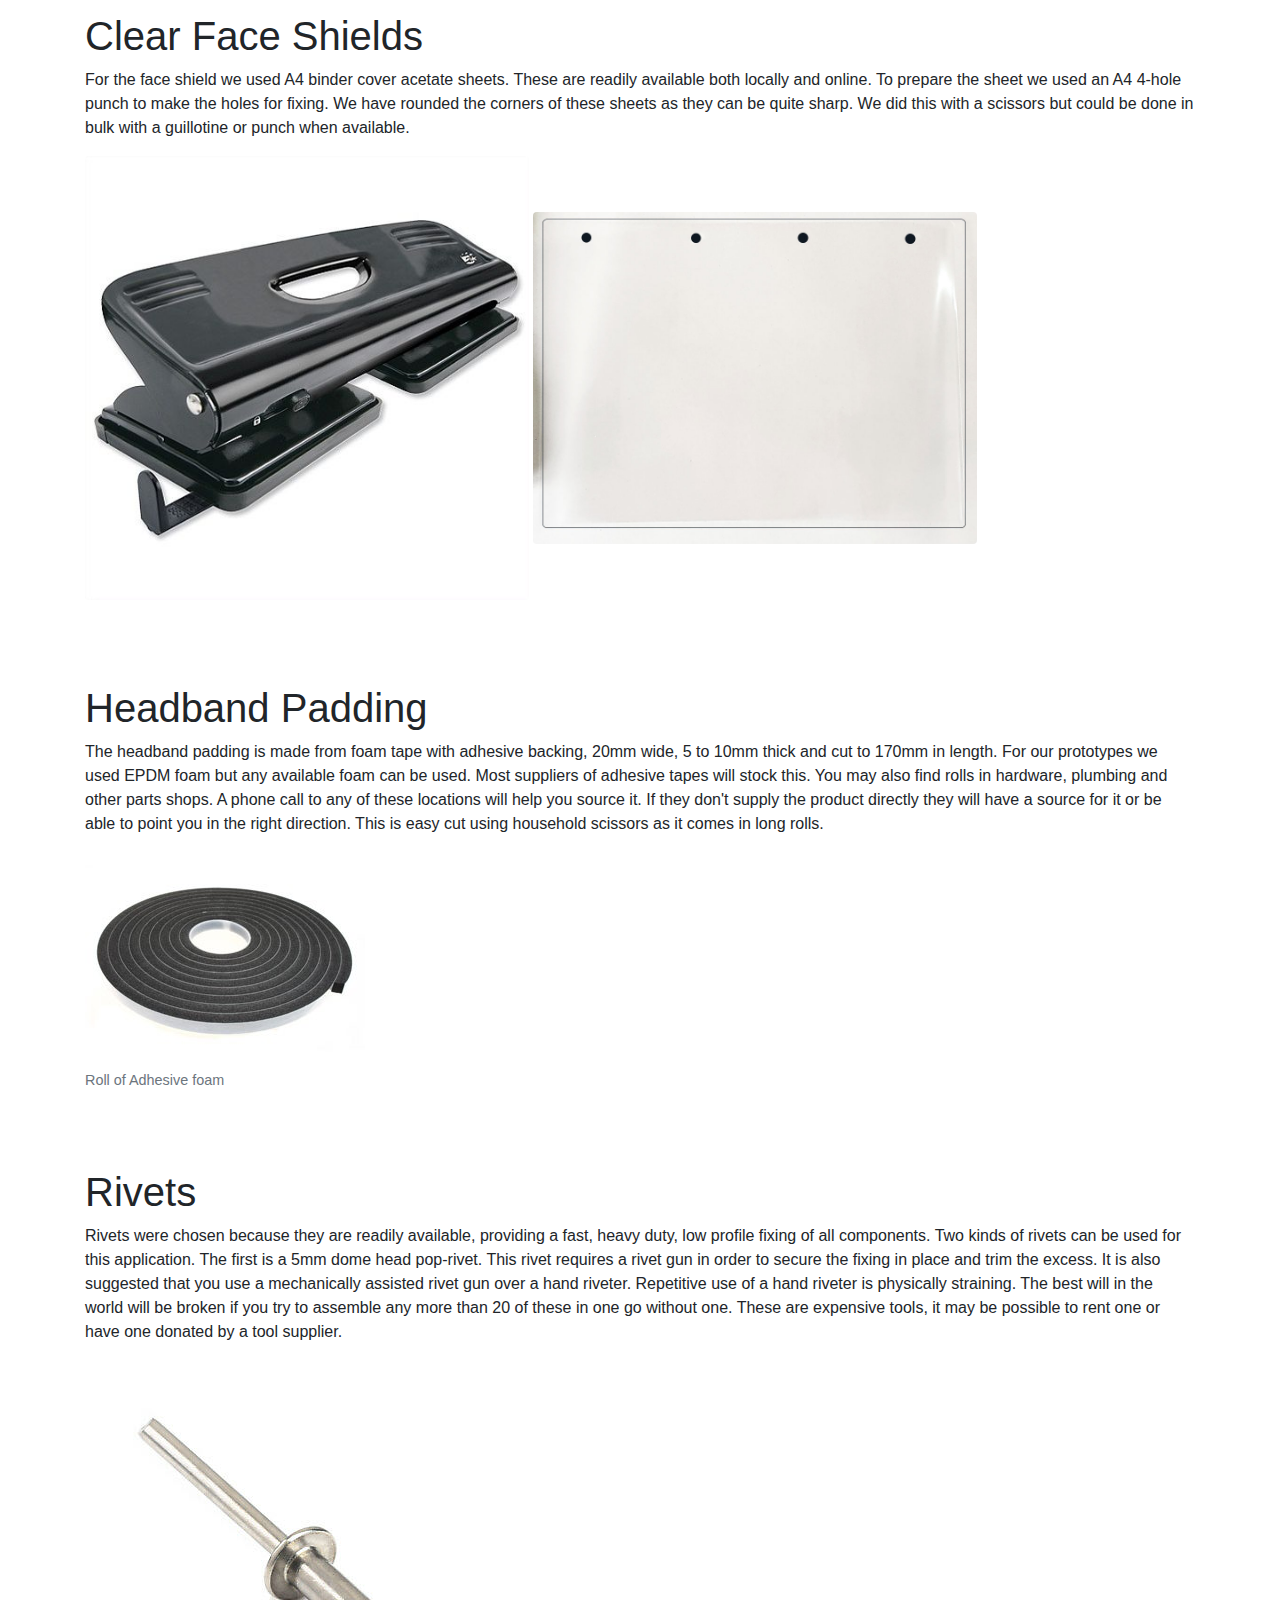
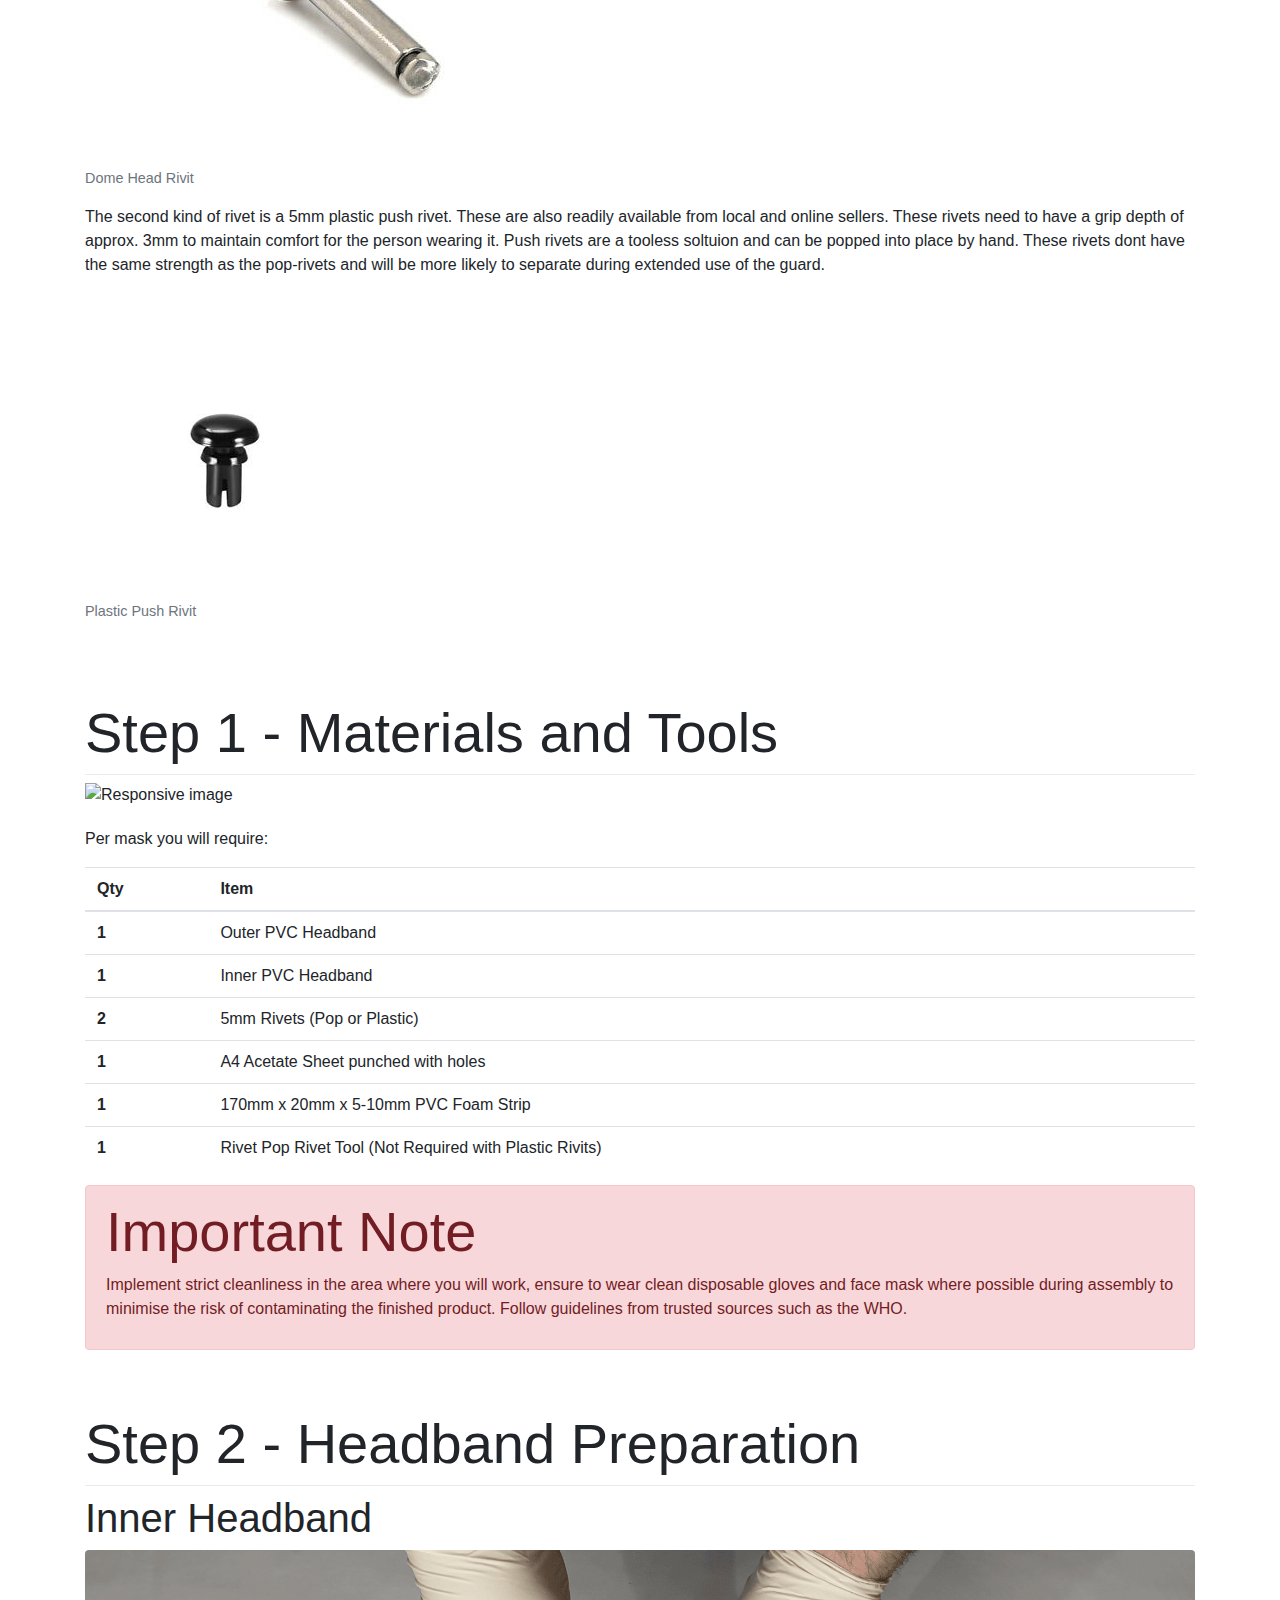
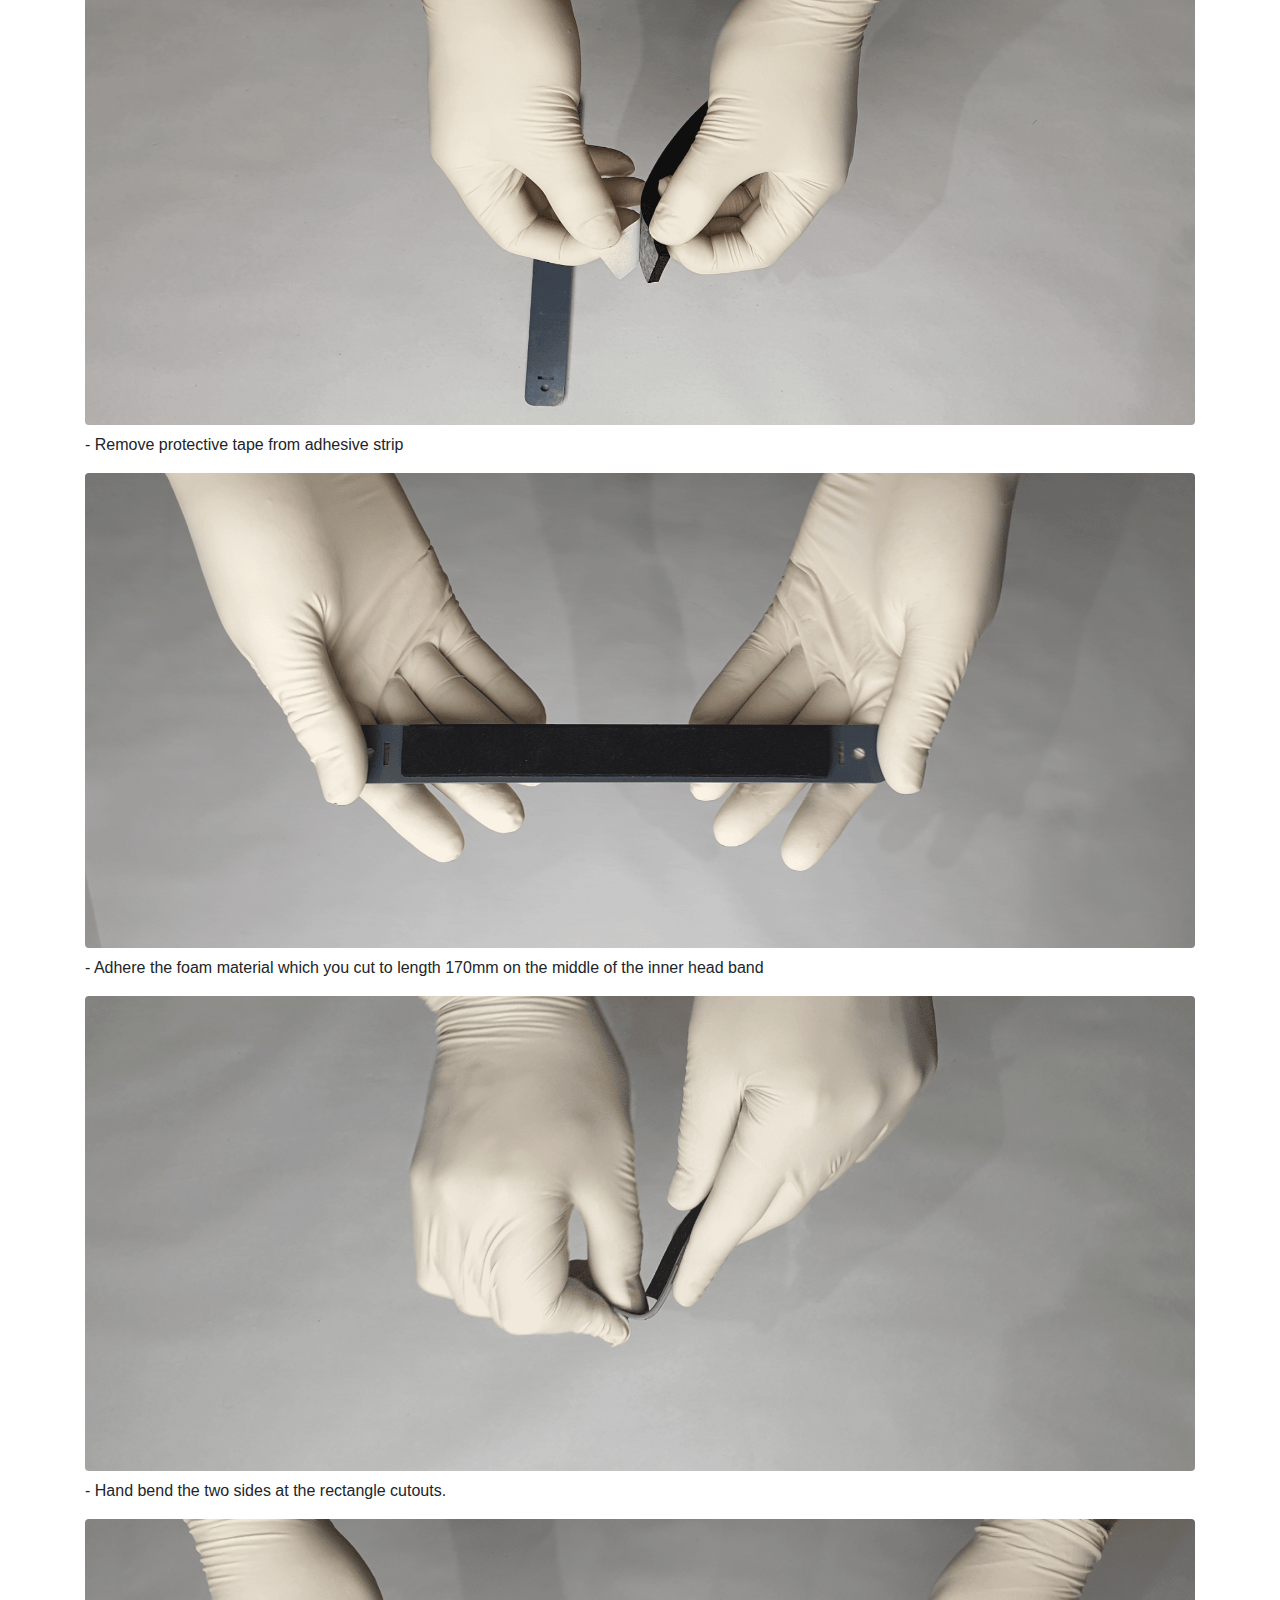
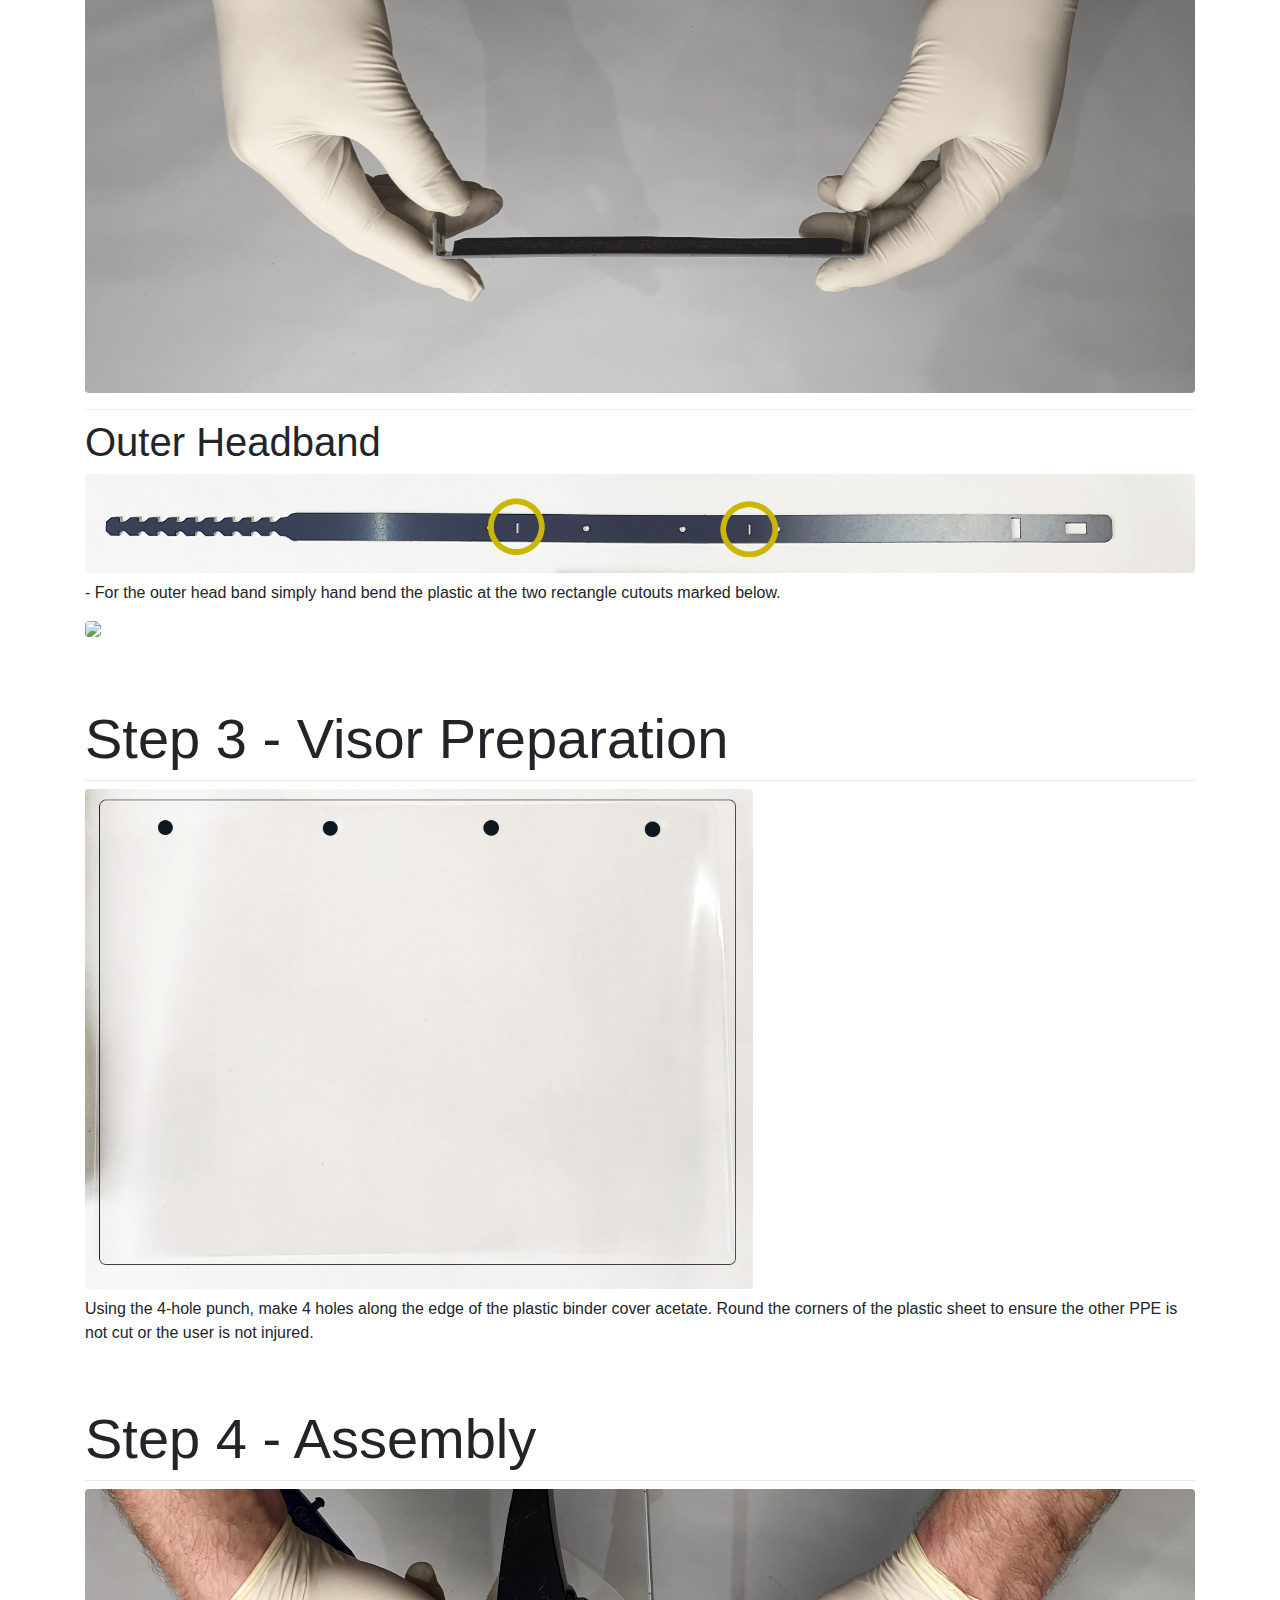
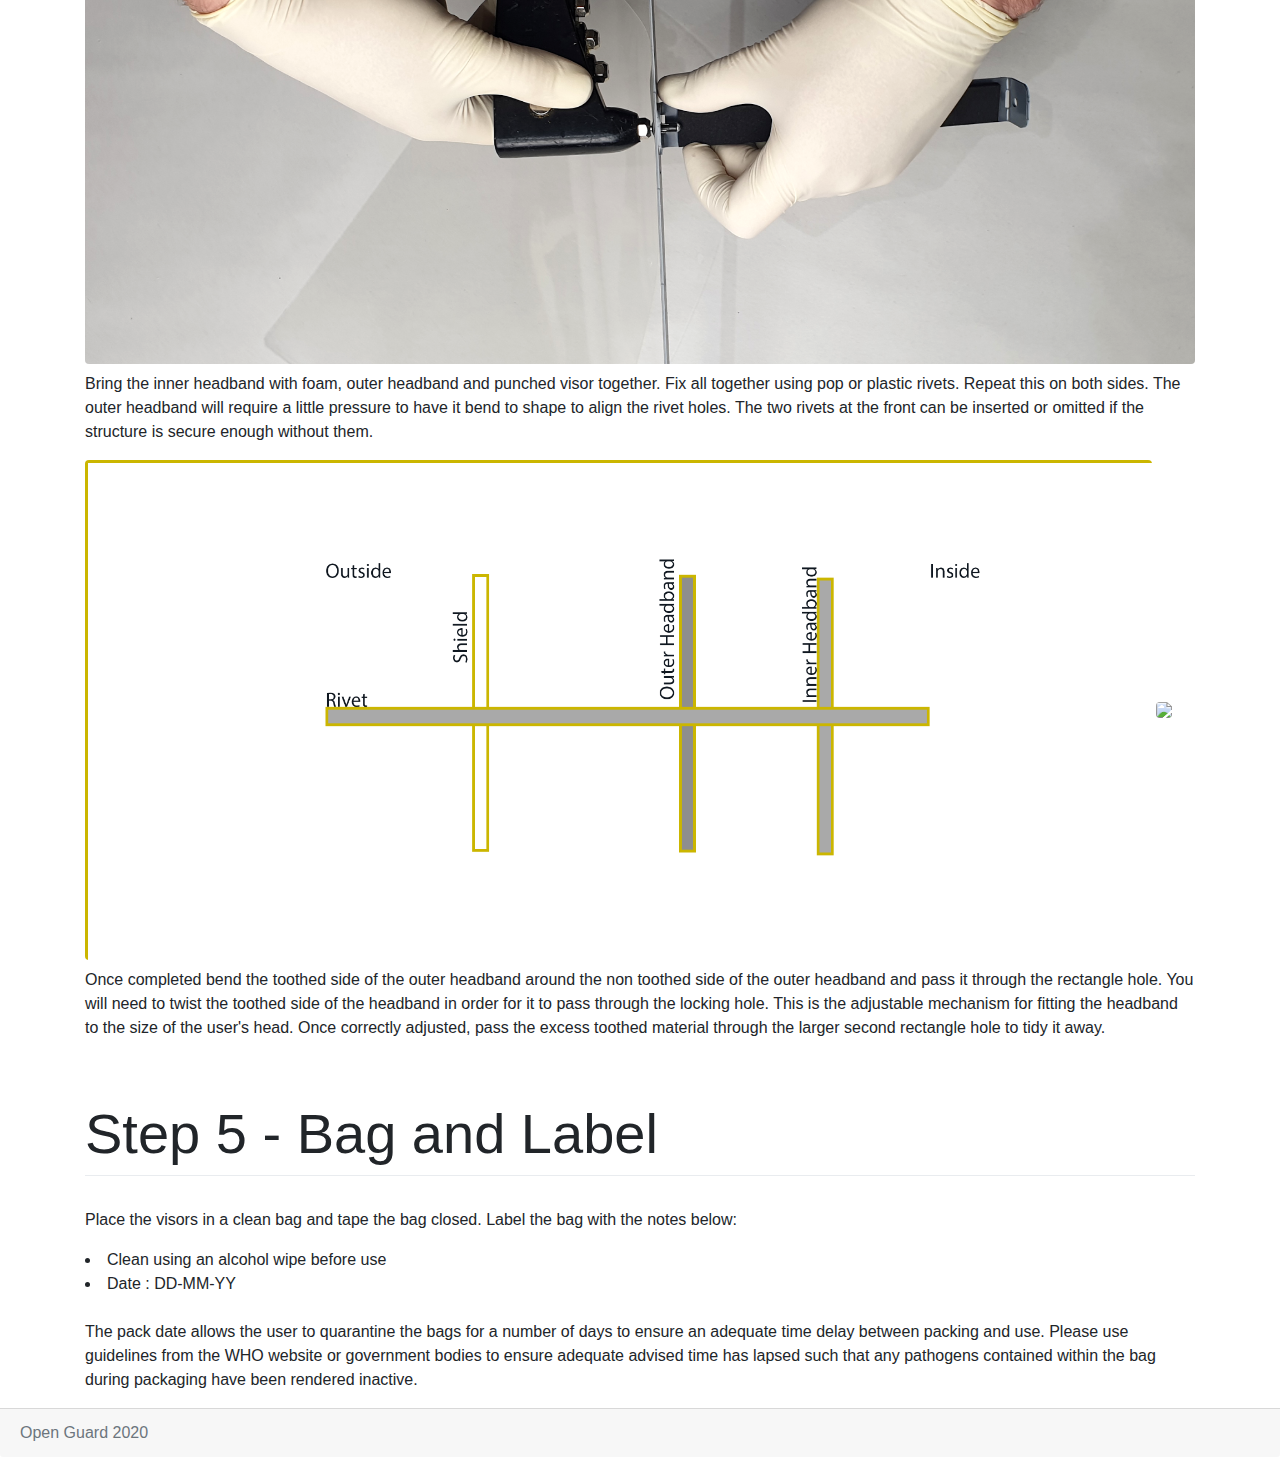
==== commit 99d0d7d2: "Made main image responsive" ====
--- a/index.html
+++ b/index.html
@@ -1,13 +1,5 @@
 <html>
 
-<!-- [ ] Readme -->
-<!-- [ ] Step 2 -->
-<!-- [ ] Step 3 -->
-<!-- [ ] Step 4 -->
-<!-- [ ] CDN for Files -->
-<!-- [ ] Auto Deploy -->
-<!-- [ ] Mobile Friendly -->
-<!-- [ ] 3D File Viewer - May need a better framework -->
 <!-- [ ] Test Contact Form -->
 
 
@@ -16,6 +8,8 @@
   <link rel="stylesheet" href="https://stackpath.bootstrapcdn.com/bootstrap/4.3.1/css/bootstrap.min.css"
     integrity="sha384-ggOyR0iXCbMQv3Xipma34MD+dH/1fQ784/j6cY/iJTQUOhcWr7x9JvoRxT2MZw1T" crossorigin="anonymous">
   <link rel="stylesheet" href="style.css">
+  <meta charset="utf-8">
+  <meta name="viewport" content="width=device-width, initial-scale=1, shrink-to-fit=no">
   <title>OpenGuard.org - Free, No Restriction designs to assist the combat of Covid-19</title>
 </head>
 
@@ -24,9 +18,9 @@
 
   <nav class="navbar navbar-light bg-light">
     <span class="navbar-brand mb-0 h1">OpenGuard</span>
-
-
-    <button class="navbar-toggler" type="button" data-toggle="collapse" data-target="#navbarNavAltMarkup"
+    <button type="button" href="/src/OpenGuardV1.0.zip" class="btn btn-primary">Download Drawings</button>
+
+    <!-- <button class="navbar-toggler" type="button" data-toggle="collapse" data-target="#navbarNavAltMarkup"
       aria-controls="navbarNavAltMarkup" aria-expanded="false" aria-label="Toggle navigation">
       <span class="navbar-toggler-icon"></span>
     </button>
@@ -35,7 +29,7 @@
         <a class="nav-item nav-link active" href="index.html">Home <span class="sr-only">(current)</span></a>
         <a class="nav-item nav-link" href="contact.html">Contact</a>
       </div>
-    </div>
+    </div> -->
   </nav>
 
   <div class="container">
@@ -47,33 +41,12 @@
         fast and affordable to make.
       </p>
       <hr class="my-4">
-      <p>Below is a step by step process on how to create Openguard V1.0. Plans are Open Source and released under the
+      <p>Openguard plans are Open Source and released under the
         GNU General Public Licence which can be viewed <a href="https://www.gnu.org/licenses/gpl-3.0.html"
           target="_blank">here</a>.</p>.
-    </div>
-    <div>
-      <div id="carouselControls" class="carousel slide" data-ride="carousel">
-        <div class="carousel-inner">
-          <div class="carousel-item active">
-            <img src="/images/real-1.jpeg" class="d-block w-100" alt="mask front viewed">
-          </div>
-          <div class="carousel-item">
-            <img src="images/real-2.jpeg" class="d-block w-100" alt="mask multiple">
-          </div>
-          <div class="carousel-item">
-            <img src="images/real-3.jpeg" class="d-block w-100" alt="mask face down">
-          </div>
-        </div>
-        <a class="carousel-control-prev" href="#carouselControls" role="button" data-slide="prev">
-          <span class="carousel-control-prev-icon" aria-hidden="true"></span>
-          <span class="sr-only">Previous</span>
-        </a>
-        <a class="carousel-control-next" href="#carouselControls" role="button" data-slide="next">
-          <span class="carousel-control-next-icon" aria-hidden="true"></span>
-          <span class="sr-only">Next</span>
-        </a>
-      </div>
-    </div>
+      <p>To contact us please email <a href="info@openguard.org">info@openguard.org</a></p>
+    </div>
+    <div><img src="/images/final.png" class="figure-img img-fluid rounded" alt=""></div>
 
 
     <div>
@@ -82,7 +55,8 @@
       <p>Access to tooling which can cut plastic is required. The design has been optimised to use simple shapes and can
         be manufactured using a range of different processing techniques. Described below is an example which was built
         for prototyping and proof of concept purposes.It should be noted that the material and design can be modified as
-        required to suit tooling and equipment available. You can find all CAD files for download <h1>HERE</h1>
+        required to suit tooling and equipment available. You can find all CAD files for download <a
+          href="/src/OpenGuardV1.0.zip" target="_blank">here</a>
       </p>
 
 
@@ -127,7 +101,7 @@
 
       <p>The headband padding is made from foam tape with adhesive backing, 20mm wide, 5 to 10mm thick and cut to 170mm
         in length. For our prototypes we used EPDM foam but any available foam can be used. Most suppliers of adhesive
-        tapes will supply stock this. You may also find rolls in hardware, plumbing and other parts shops. A phone call
+        tapes will stock this. You may also find rolls in hardware, plumbing and other parts shops. A phone call
         to any of these locations will help you source it. If they don't supply the product directly they will have a
         source for it or be able to point you in the right direction. This is easy cut using household scissors as it
         comes in long rolls.
@@ -203,7 +177,7 @@
           </tr>
           <tr>
             <th scope="row">1</th>
-            <td>A4 Acetate Sheet punched with 5mm holes</td>
+            <td>A4 Acetate Sheet punched with holes</td>
           </tr>
           <tr>
             <th scope="row">1</th>
@@ -231,7 +205,7 @@
       <h1 class="display-4 step">Step 2 - Headband Preparation</h1>
 
       <div class="dropdown-divider"></div>
-      <h1 class="display-4">Inner Headband</h1>
+      <h1 class="display-5">Inner Headband</h1>
 
       <img src="images/image10.png" class="figure-img img-fluid rounded">
       <p>- Remove protective tape from adhesive strip</p>
@@ -244,10 +218,10 @@
       <img src="images/image2.png" class="figure-img img-fluid rounded">
       <div class="dropdown-divider"></div>
 
-      <h1 class="display-4">Outer Headband</h1>
+      <h1 class="display-5">Outer Headband</h1>
 
       <img src="images/image16.png" class="figure-img img-fluid rounded">
-      <p>- For the outer head band simply hand bend the plastic at the two rectangle cutouts market below. </p>
+      <p>- For the outer head band simply hand bend the plastic at the two rectangle cutouts marked below. </p>
       <img src="images/image17.png" class="figure-img img-fluid rounded">
     </div>
 
@@ -258,35 +232,68 @@
       <h1 class="display-4 step">Step 3 - Visor Preparation</h1>
 
       <div class="dropdown-divider"></div>
-
       <img src="images/image5.jpg" class="figure-img img-fluid rounded">
-      <p>- Bring the inner headband with foam, outer headband and punched visor together. Fix all together using pop or
+
+      <p>Using the 4-hole punch, make 4 holes along the edge of the plastic binder cover acetate. Round the corners of
+        the plastic sheet to ensure the other PPE is not cut or the user is not injured.
+
+      </p>
+
+
+    </div>
+
+    <!-- Step 3 End -->
+    <div>
+      <h1 class="display-4 step">Step 4 - Assembly</h1>
+
+      <div class="dropdown-divider"></div>
+
+      <img src="images/image1.png" class="figure-img img-fluid rounded">
+      <p>Bring the inner headband with foam, outer headband and punched visor together. Fix all together using pop or
         plastic rivets. Repeat this on both sides. The outer headband will require a little pressure to have it bend to
-        shape to align the rivet holes.
-      </p>
-
-    </div>
-
-    <!-- Step 3 End -->
-    <div>
-      <h1 class="display-4 step">Step 4 - Assembly</h1>
-
-      <div class="dropdown-divider"></div>
-
-      <img src="images/image1.png" class="figure-img img-fluid rounded">
-      <p>- Bring the inner headband with foam, outer headband and punched visor together. Fix all together using pop or
-        plastic rivets. Repeat this on both sides. The outer headband will require a little pressure to have it bend to
-        shape to align the rivet holes.
-      </p>
-
-    </div>
-    <!-- Step 4 Start -->
-
+        shape to align the rivet holes. The two rivets at the front can be inserted or omitted if the structure is
+        secure enough without them.
+      </p>
+      <img src="images/illustration1.png" class="figure-img img-fluid rounded">
+
+      <img src="images/image18.png" class="figure-img img-fluid rounded">
+
+      <p>Once completed bend the toothed side of the outer headband around the non toothed side of the outer headband
+        and pass it through the rectangle hole. You will need to twist the toothed side of the headband in order for it
+        to pass through the locking hole.
+        This is the adjustable mechanism for fitting the headband to the size of the user's head. Once correctly
+        adjusted, pass the excess toothed material through the larger second rectangle hole to tidy it away. </p>
+
+
+
+
+    </div>
+    <!-- Step 5 Start -->
+    <h1 class="display-4 step">Step 5 - Bag and Label</h1>
+
+    <div class="dropdown-divider"></div>
+
+    <!-- <img src="images/image1.png" class="figure-img img-fluid rounded"> -->
+    <br>
+    <p>Place the visors in a clean bag and tape the bag closed. Label the bag with the notes below:</p>
+    <li>Clean using an alcohol wipe before use</li>
+    <li>Date : DD-MM-YY</li>
+    <br>
+    <p>
+      The pack date allows the user to quarantine the bags for a number of days to ensure an adequate time delay between
+      packing and use. Please use guidelines from the WHO website or government bodies to ensure adequate advised time
+      has lapsed such that any pathogens contained within the bag during packaging have been rendered inactive.
+    </p>
+    <!-- Step 5 End -->
 
   </div>
+
+
   </div>
-
-
+  <footer class="footer">
+    <div class="card-footer text-muted">
+      <span>Open Guard 2020</span> </div>
+  </footer>
 
 </body>
 
